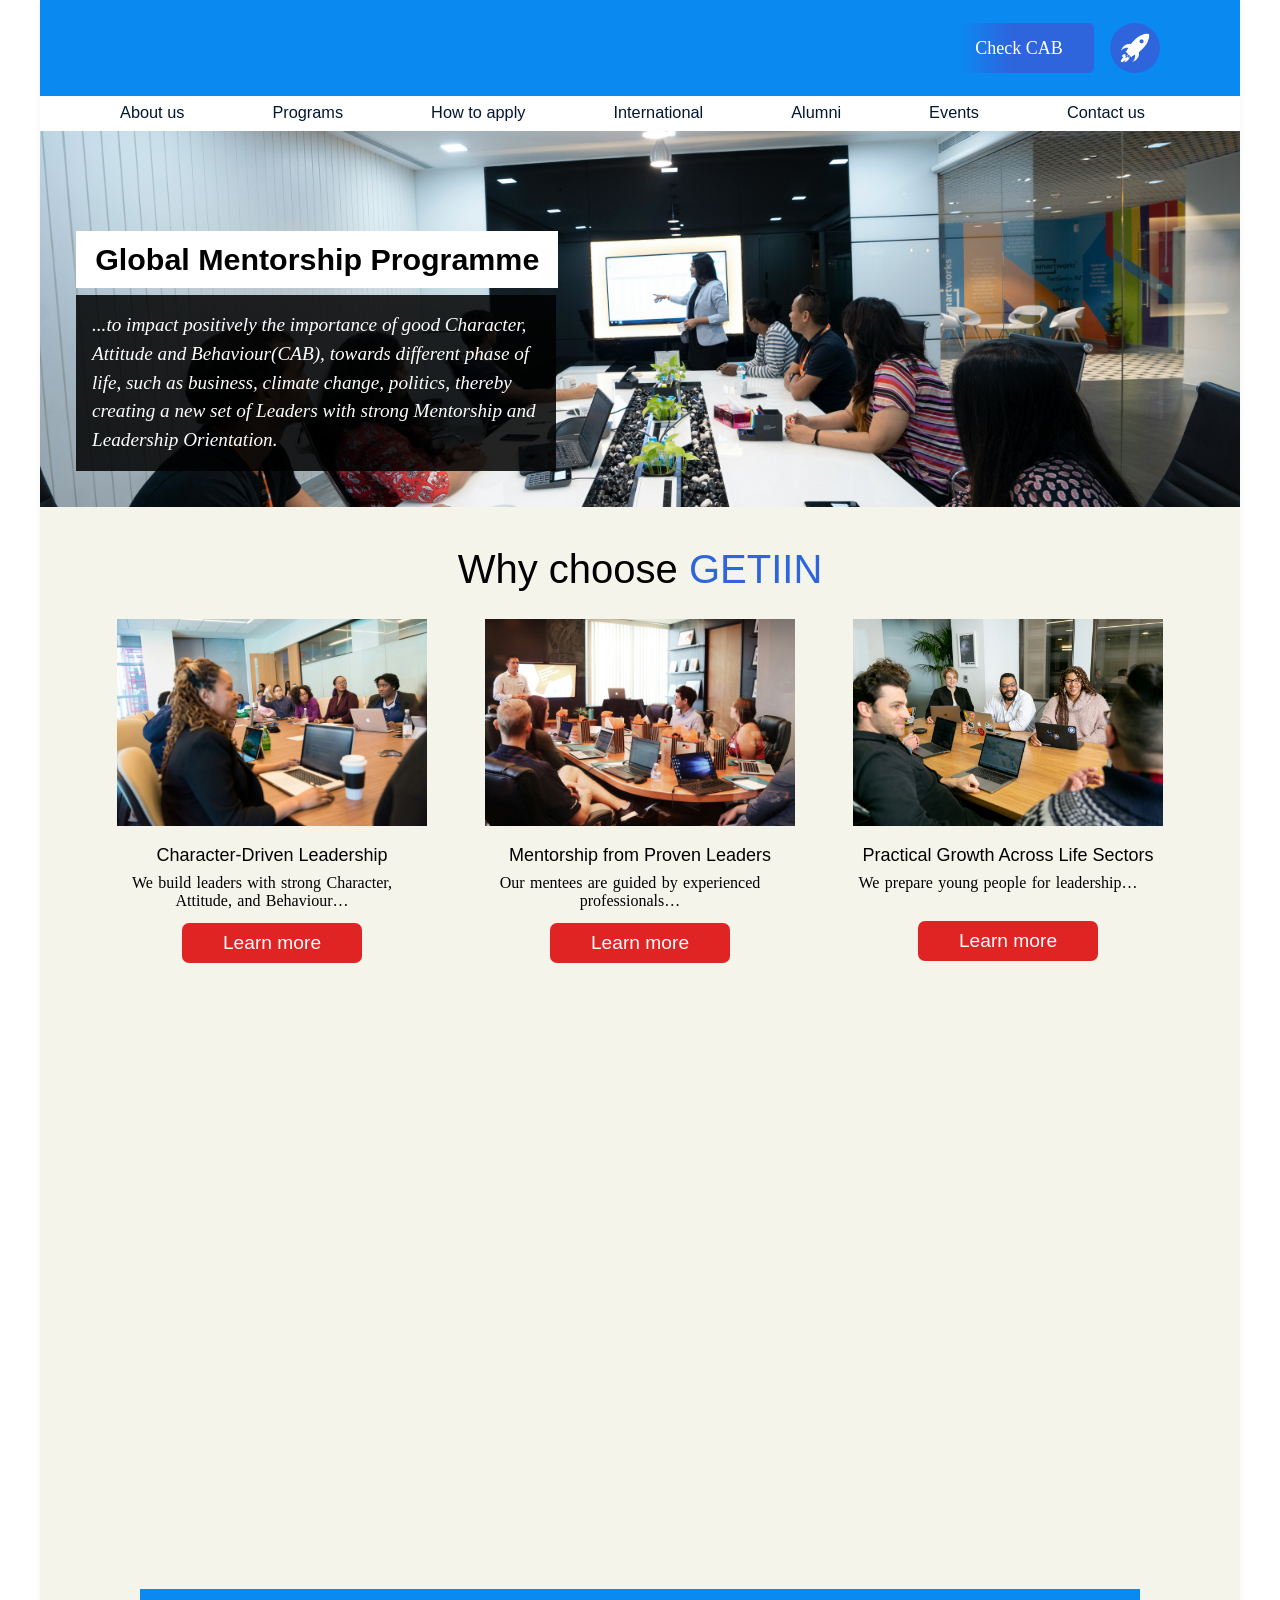
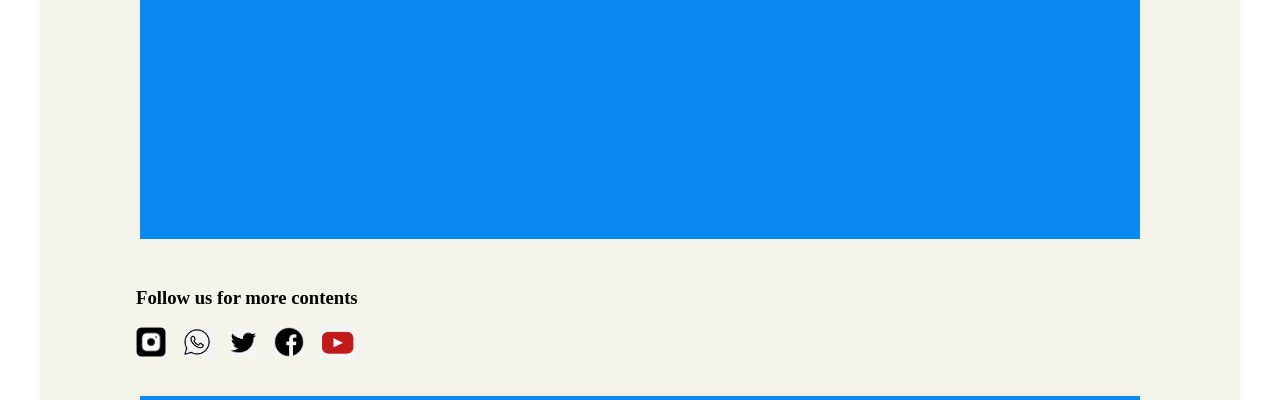
==== index.html @ eb594e33 "blablabla" ====
<!DOCTYPE html>
<html lang="en">
<head>
    <meta charset="UTF-8">
    <meta name="viewport" content="width=device-width, initial-scale=1.0">
    <title>Global Ethos International Institute</title>
    <link href="https://fonts.googleapis.com/css2?family=Montserrat:wght@400;600;700&display=swap" rel="stylesheet">
    <link rel="stylesheet" href="style.css">
</head>
<body>
    <header class="main-page">
        <div class="top-bar">
            <div class="logo">
                <!-- Logo here -->
            </div>
            <div class="topbar-right">

                <!-- Desktop and tablet actions-->
                <div class="desktop-actions">
                    <a href="#" id="CAB">Check CAB</a>
                    <button class="rocket-box"> 
                        <img id="rocket" src="images/rocket-transparent.png" style="width: 30px; height: 30px;" alt="rocket">
                    </button>
                </div>

                <!-- Hamburger (Mobile only) -->
                <button class="hamburger" id="hamburger">
                    ☰
                </button>
            </div>
            
          <!-- Mobile menu -->
<nav class="mobile-menu" id="MobileMenu">
    <button class="close-menu" id="closeMenu">✕</button>

    <a href="about.html">About us</a>
    <a href="program.html">Programs</a>
    <a href="#">How to apply</a>
    <a href="#">International</a>
    <a href="#">Alumni</a>
    <a href="event.html">Events</a>
    <a href="contactus.html">Contact us</a> 
</nav>
    
        </div>

        <div class="link-box">
            <nav class="main-nav">
                <ul class="link">
                     <a href="about.html">About us</a>
                      <a href="program.html">Programs</a>
                <a href="#">How to apply</a>
                <a href="#">International</a>
                <a href="#">Alumni</a>
                <a href="event.html">Events</a>
                <a href="contactus.html">Contact us</a>
                </ul>
            </nav>
        </div>
           
        <div class="image1-content fade-up">
              <div class="image1">
            <img src="images/smartworks-coworking-Uz8THWPXwhI-unsplash.jpg" id="img1" alt="smartworks"  >
        </div>
            <div class="Mentorship-programme">
                <h2 id="Mentorship">Global Mentorship Programme</h2>
            </div>
        <div class="paragraph-box fade-up">
            <p id="paragraph">
                <i>...to impact positively the importance of good Character, Attitude and Behaviour(CAB), towards different phase of life, such as business, climate change, politics, thereby creating a new set of Leaders with strong Mentorship and Leadership
                Orientation. </i>
            </p>
        </div>
        </div>

   <div class="WhyChooseUs-content fade-up">
    <h3 id="Why-choose-us" class="fade-up">Why choose <span id="getiin">GETIIN</span></h3>
    <div class="fig1-3">
        <div class="fig1-content fade-up">
            <figure class="fig1">
                <img src="images/christina-wocintechchat-com-0Nfqp0WiJqc-unsplash.jpg" alt="Character-driven" id="fig1-img1">
                <figcaption id="caption-1" class="figcaption">Character-Driven Leadership</figcaption>
                <p id="img-paragraph">We build leaders with strong Character, Attitude, and Behaviour…</p>
            </figure>
            <a href="#" class="learn-more">Learn more</a>
        </div>

        <div class="fig2-content fade-up">
            <figure class="fig2">
                <img src="images/campaign-creators-gMsnXqILjp4-unsplash.jpg" alt="Mentorship from Proven Leaders" id="fig2-img2">
                <figcaption id="caption-2" class="figcaption">Mentorship from Proven Leaders</figcaption>
                <p id="img-paragraph2">Our mentees are guided by experienced professionals…</p>
            </figure>
            <a href="#" class="learn-more">Learn more</a>
        </div>

        <div class="fig3-content fade-up">
            <figure class="fig3">
                <img src="images/mapbox-ZT5v0puBjZI-unsplash.jpg" alt="Practical Growth Across Life Sectors" id="fig3-img3">
                <figcaption id="caption-3" class="figcaption">Practical Growth Across Life Sectors</figcaption>
                <p id="img-paragraph3">We prepare young people for leadership…</p>
            </figure>
            <a href="#" class="learn-more">Learn more</a>
        </div>
    </div>
</div>


        <div class="events-content fade-up">
               <h3 id="events"  class="fade-up">Events</h3>
               <p id="events-paragraph">CAB conferences, mentorship sessions, mentor-mentee matching & guidance and more</p>
               <div class="event-imagecontent fade-up" >
                        <div class="event-1">
                     <figure>
                        <img src="images/stem-list-EVgsAbL51Rk-unsplash.jpg" id="CAB-conferences" alt="CAB conferences">
                        <figcaption id="conferences-caption">Quarterly CAB Conferences </figcaption>
                        <p id="event1-paragraph">Larger-scale events to track mentee achievements, provide deeper mentorship, and host guest speakers from politics, business, government, and sustainability sectors.</p>
                     </figure>
               </div>
               <div class="event-2 fade-up">
                   <figure>
                    <img src="images/pexels-nappy-935949.jpg" alt="Mentor-Mentee"  class="event-img" id="Mentor-image">
                    <figcaption id="Mentor-Mentee">Mentor - Mentee Matching & Guidance</figcaption>
                    <p id="event2-paragraph">Identifying young talents and pairing them with leaders whose mantras align with CAB, providing ongoing mentorship, follow-ups, and behavioral impact checks.</p>
                   </figure>
               </div>
               
               <div class="event-3 fade-up">
                    <figure>
                        <img src="images/pexels-george-milton-6954181.jpg" alt="Publicity & Media Engagement Event"  class="event-img" id="Publicity-image">
                        <figcaption id="Media-Engagement">Publicity & Media Engagement Event</figcaption>
                        <p id="event3-paragraph">Strategic sessions to promote CAB via social media, TV, radio, newsprint, and trade fairs, ensuring visibility and outreach to potential mentees, sponsors, and stakeholders.</p>
                    </figure>
               </div>
               </div>
             <div class="see-more-box">
            <a href="event.html" id="see-more">See more events &raquo;</a>
             </div>
        </div>
                 
       <div class="About-CAB" id="about-cab">
    <img src="images/christina-wocintechchat-com-eF7HN40WbAQ-unsplash.jpg" 
         id="AboutCAB-img" 
         alt="Coaching / Personal Development" 
         class="fade-up">

    
    <div class="fade-left">
       <h2 id="aboutCAB-header">About CAB </h2> 
       <p>
          CAB (Character, Attitude and Behaviour) is a flagship monthly mentorship program 
          of Global Ethos Iniative (GETIIN), focused on youth growth leadership development.
       </p>
       <a href="about.html" id="discover-cab">Discover more on GETIN</a>
    </div>
</div>


        <div class="socials-content">
            <h3 id="socials-header">Follow us for more contents</h3>
            <div class="socials">
                       <a href="https://www.instagram.com/" target="_blank" rel="noopener">
                    <img src="images/round-icons-RJme7JmTU4U-unsplash.jpg" alt="instagram" style="width: 30px; height: 30px;">
                </a>
                        <a href="https://wa.me/" target="_blank" rel="noopener">
                    <img src="images/whatsapp-black-logo-icon-transparent-png-701751695033911ohce7u0egy.png" alt="whatsApp" style="width: 30px; height: 30px;">
                </a>
                       <a href="https://twitter.com/" target="_blank" rel="noopener">
                    <img src="images/Twitter-new-logo-on-transparent-background-PNG-.png" alt="twitter" style="width: 30px; height: 30px;">
                </a>
                         <a href="https://www.facebook.com/" target="_blank" rel="noopener">
                    <img src="images/Facebook-icon-design-on-transparent-background-PNG.png" alt="facebook" style="width: 30px; height: 30px;">
                </a>
                       <a href="https://www.youtube.com/" target="_blank" rel="noopener">
                    <img src="images/youtube.png" alt="youtube" style="width: 35px; height: 35px;"> 
                </a>
            </div>
        </div> 

     <footer class="footer">
    <div class="footer-top">

        <!-- LEFT -->
        <div class="footer-left">
            <div class="logo-footer">
                <!-- Logo here -->
            </div>

            <p id="footer-paragraph">
                Global Ethos International Institute (GETIN) is a youth-focused NGO 
                in   Akure, Nigeria, dedicated to mentoring young people
                and promoting  strong Character,  Attitude, and Behavior 
                (CAB) in all areas of life.
            </p>

            <h2 id="Popular-links">Popular links</h2>

            <ul class="footer-links">
                <a href="#">Home</a>
                <a href="#">How to apply</a>
                <a href="#">Information</a>
                <a href="#">Register Now</a>
                <a href="#">Payment</a>
                <a href="#">Contact us</a>
            </ul>
        </div>

        <!-- RIGHT -->
        <div class="reach-out">
            <h2 id="Reach-Out">Reach Out To US</h2>

            <div class="mail">
                <img src="images/mail-16.png" alt="email" width="20">
                <span>benedict.agsarl@gmail.com</span>
            </div>

            <div id="telephone">
                <div class="phone-circle">
                    <img src="images/pngkey.com-cell-phone-icon-png-4491494.png" alt="phone" width="20">
                </div>
                <span>+234 708 507 8705</span>
            </div>
        </div>

    </div>

    <!-- BOTTOM -->
    <hr>
    <p id="copy">&copy; 2026. All Rights Reserved | Privacy Policy</p>

</footer>

    </header>


    <script src="script.js"></script>
</body> 
</html>
---- style.css ----
/* ================= RESET ================= */
* {
    padding: 0;
    margin: 0;
    box-sizing: border-box;
}

/* ================= LAYOUT ================= */
.main-page {
    width: 100%;
    max-width: 1200px;
    height: 2000px;
    margin: 0 auto;
    overflow: scroll;
    box-shadow: 0px 2px 8px rgba(0,0,0,0.05);
    background-color: #f5f4ea;
}

.top-bar {
    width: 100%;
    max-width: 1200px;
    background-color: #0a89f1;
    padding: 1.5rem 5rem 1.5rem 1rem;
    color: #fff;
    height: 6rem;
    display: flex;
    justify-content: space-between;
    align-items: center;
}

.topbar-right {
    display: flex;
    align-items: center;
}

/* ================= DESKTOP ACTIONS ================= */
.desktop-actions {
    display: flex;
    gap: 1rem;
    align-items: center;
}

/* ================= CAB BUTTON ================= */
#CAB {
    height: 50px;
    width: 150px;
    display: flex;
    justify-content: center;
    align-items: center;
    text-decoration: none;
    cursor: pointer;
    color: #fff;
    background: linear-gradient(
        90deg,
        #0a89f1 0%,
        #0a89f1 10%,
        #2e65dd 45%,
        #2e65dd 100%
    );
    border-radius: 5px;
    font-size: large;
    transition: all 0.3s ease;
}

#CAB:hover,
#CAB:focus {
    outline: 2px solid #ffd400;
}

/* ================= ROCKET BUTTON ================= */
.rocket-box {
    width: 50px;
    height: 50px;
    border-radius: 50%;
    background: #2e65dd;
    border: 2px solid transparent;
    display: flex;
    align-items: center;
    justify-content: center;
    cursor: pointer;
    transition: all 0.3s ease;
}

.rocket-box:hover {
    transform: scale(1.1);
}

/* white background when clicked */
.rocket-box.active-border {
    background-color: #ffffff;
}

/* rocket stays red when active */
.rocket-box.active-border img {
    filter: brightness(0) saturate(100%) invert(20%) sepia(90%) saturate(7000%) hue-rotate(0deg);
}

#rocket {
    width: 30px;
}

/* ================= HAMBURGER ================= */
.hamburger {
    display: none;
    font-size: 2rem;
    background: none;
    border: none;
    color: #fff;
    cursor: pointer;
}

/* ================= MOBILE SLIDE MENU ================= */
.mobile-menu {
    position: absolute;
    top: 0;
    right: 0;

    width: 30%;
    min-width: 260px;
    height: 100%;

    background-color: #2e65dd;
    padding: 2rem 1.5rem;

    display: none;
    flex-direction: column;
    gap: 1rem;

    transform: translateX(100%);
    transition: transform 0.35s ease-in-out;

    z-index: 1000;
}

/* slide in */
.mobile-menu.active {
    transform: translateX(0);
    display: flex;
}

/* menu links */
.mobile-menu a {
    color: #fff;
    text-decoration: none;
    font-size: 1.1rem;
}

.mobile-menu a:hover,
.mobile-menu a:focus {
    text-decoration: underline;
    text-decoration-color: #fff;
    text-underline-offset: 3.5px;
    color: #000;
}

/* close button */
.close-menu {
    align-self: flex-end;
    font-size: 1.8rem;
    background: none;
    border: none;
    color: #fff;
    cursor: pointer;
    margin-bottom: 1rem;
    padding-right: 5rem;
}

/* ================= LINK BAR ================= */
.link-box {
    background-color: #fff;
    width: 100%;
    height: 35px;
}

.link {
    display: flex;
    gap: 5.5rem;
    padding: 7px 5rem 0;
}

.link a {
    text-decoration: none;
    font-size: 1.02rem;
    color: rgb(2, 23, 48);
    transition: 0.3s ease;
    font-family: 'Gill Sans', 'Gill Sans MT', Calibri, 'Trebuchet MS', sans-serif;
}

.link a:hover,
.link a:focus {
    border: none;
    border-radius: 7px;
    background-color: #0a89f1;
    color: #fff;
    padding: 3.5px;
    font-size: 1.05rem;
} 

/* ================= company name ================= */
.Mentorship-programme {
    width: 420px;
    height: 50px;
    background-color: black;
    border: none;

}

#Mentorship {
    font-family: 'Nunito', sans-serif;
  font-weight: 700;
  color: white;
  padding-top: 0.7rem;
  text-align: center;
}

/* ================= paragraph ================= */
#paragraph {
    padding-top: 1rem;
    padding-left: 2rem;
}

 /* ================= image1 content  ================= */
.image1-content {
    position: relative;
}


/* ================= image 1 ================= */
.image1 {
         width: 100%;
    max-width: 1200px;
    height: 400px;
    overflow: hidden;
}

#img1 {
    width: 100%;
    height: 100%;
    object-fit: cover;
    display: block;
    padding-bottom: 1.5rem;
}
 
/* ================= GETIIN ================= */
#getiin {
      color: #2e65dd;
}

/* ================= fig1-3 ================= */
.fig1-3 {
    display: flex;
    flex-wrap: wrap;
    justify-content: center;
    gap: 3rem;
    margin-top: -1.2rem;
}

/* ================= Why-choose-us ================= */
#Why-choose-us {
    text-align: center;
    font-family: 'Gill Sans', 'Gill Sans MT', Calibri, 'Trebuchet MS', sans-serif;
    font-weight: normal;
    font-size: 1.5rem;
    padding-top: 1rem;   
}

/* ================= fig1 ================= */
#fig1-img1 {
    width: 310px;
    height: 300px;
    object-fit: contain;
}

/* ================= caption-1 ================= */
#caption-1 {
    text-align: center;
    font-weight: normal;
    font-size: large;
    font-family: 'Gill Sans', 'Gill Sans MT', Calibri, 'Trebuchet MS', sans-serif;
        margin-top: -2rem;  
    margin-bottom: 0;
}

#img-paragraph {
    padding-top: 0.5rem;
    word-spacing: 1.4px;
    width: 290px;
    text-align: center;
    padding-bottom: 0.8rem;
}

/* ================= fig2 ================= */
#fig2-img2 {
    width: 310px;
    height: 300px;
    object-fit: contain;
}

#caption-2 {
      text-align: center;
    font-weight: normal;
    font-size: large;
    font-family: 'Gill Sans', 'Gill Sans MT', Calibri, 'Trebuchet MS', sans-serif;
    margin-top: -2rem;
        margin-bottom: 0;  
}

#img-paragraph2 {
        padding-top: 0.5rem;
    word-spacing: 1.4px;
    width: 290px;
    text-align: center;
    padding-bottom: 0.8rem;
}

/* ================= fig3 ================= */
#fig3-img3 {
     width: 310px;
    height: 300px;
    object-fit: contain;
}

#caption-3 {
        text-align: center;
    font-weight: normal;
    font-size: large;
    font-family: 'Gill Sans', 'Gill Sans MT', Calibri, 'Trebuchet MS', sans-serif;
    margin-top: -2rem;
        margin-bottom: 0;
}

#img-paragraph3 {
    word-spacing: 1.4px;
    width: 290px;
    text-align: center;
     padding-top: 0.5rem;
     padding-bottom: 1.8rem;
}

/* ================= fig1,2,3-content ================= */
.fig1-content,
.fig2-content,
.fig3-content {
    display: flex;
    flex-direction: column;
    align-items: center;
    height: 100%;
    width: 320px;
}

/* ================= learn-more ================= */
.learn-more {
    margin-top: auto;
    height: 30px;
    width: 150px;
    display: flex;
    align-items: center;      
    justify-content: center; 
    color: #fff;
    background-color: rgb(224, 36, 36);
    border-radius: 7px;
    cursor: pointer;
    transition: all 0.5s ease;
    font-weight: normal;
    font-family: 'Segoe UI', Tahoma, Geneva, Verdana, sans-serif;
    text-decoration: none;
}

.learn-more:hover,
.learn-more:focus {
    color: #000;
    background-color: #0a89f1;
    transform: scale(1.1);
}

/* ================= event heading ================= */
#events {
    padding-top: 3.5rem;
    font-family: 'Gill Sans', 'Gill Sans MT', Calibri, 'Trebuchet MS', sans-serif;
    font-weight: normal;
    font-size: 1.5rem; 
}

/* ================= event imagecontent ================= */
.event-imagecontent {
    display: block;
    justify-content: center; 
    align-items: center;    
}

/* ================= events-paragraph ================= */
#events-paragraph {
     padding-top: 1rem;
     color: rgba(0, 0, 0, 0.7);
}

/* ================= event-1 ================= */
.event-1 {
    display: flex;
    justify-content: center;
}

.event-img {
    width: 300px;
    height: 300px;
    object-fit: contain; 
    display: block;
}

#CAB-conferences {
    width: 300px;
    height: 200px;
    object-fit: cover;
    display: block;
    margin-top: 3rem;
}

#conferences-caption {
      font-weight: normal;
    font-family: 'Gill Sans', 'Gill Sans MT', Calibri, 'Trebuchet MS', sans-serif;
    min-height: 3rem;    
    display: flex;
    align-items: center;
    justify-content: center;
    font-size: 1.1rem;
}

/* ================= event-2 ================= */
.event-2 {
    display: flex;
    justify-content: center;
}

/* ================= event-3 ================= */
.event-3 {
    display: flex;
    justify-content: center;
}

#Mentor-Mentee,
#Media-Engagement {
    font-weight: normal;
    font-family: 'Gill Sans', 'Gill Sans MT', Calibri, 'Trebuchet MS', sans-serif;
    min-height: 3rem;    
    display: flex;
    align-items: center;
    justify-content: center;
    font-size: 1.1rem;
    margin-top: -3rem;
}

#event1-paragraph,
#event2-paragraph,
#event3-paragraph {
    width: 300px;
    text-align: center;
    line-height: 1.4rem;
    font-size: 0.95rem;
    margin-top: 0.5rem;
    min-height: 6.5rem; 
}

/* ================= see-more ================= */
.see-more-box {
    display: flex;
    justify-content: flex-end; 
    padding-right: 8rem;   
    margin-top: 1.5rem;
    margin-bottom: 2rem;
}

#see-more {
    text-decoration: none;
    height: 30px;
    width: 150px;
    display: flex;
    justify-content: center;
    align-items: center;
     color: #fff;
    background-color:  rgb(224, 36, 36);
    cursor: pointer;
    transition: 0.5s ease;
    font-weight: normal;
    font-family: 'Segoe UI', Tahoma, Geneva, Verdana, sans-serif;
}

#see-more:hover,
#see-more:focus {
    color: #000;
    transform: scale(1.02);
}

 /* ================= About-CAB  ================= */
.About-CAB {
    display: flex;   
    justify-content: space-between;
    gap: 2rem;
    padding: 2rem 4rem;
    max-width: 1000px;
    background-color: #0a89f1;
    height: 250px;
      margin: 0 auto;
}

/* ================= AboutCAB-image ================= */
#AboutCAB-img {
    height: 100%;
    width: auto;
     max-height: 250px; 
    object-fit: contain;
     display: block;
}


/* ================= aboutCAB-header ================= */
#aboutCAB-header {
    color: aqua;
    font-size: 1.8rem;
    margin-bottom: 0.8rem;

}

/* ================= aboutCAB-paragraph ================= */
.About-CAB p {
    line-height: 1.6;
    max-width: 500px;
    margin-bottom: 1.5rem;
    color: #000;
}

#discover-cab {
    color: #000;
    background-color: aqua;
    height: 30px;
    width: 200px;
    display: flex;
    justify-content: center;
    align-items: center;
    cursor: pointer;
    transition: all 0.3s ease;
    font-weight: normal;
    font-family: 'Segoe UI', Tahoma, Geneva, Verdana, sans-serif;
    text-decoration: none;
}

#discover-cab:hover,
#discover-cab:focus {
 background-color: #fff;
}

/* ================= Socials ================= */
#socials-header {
      padding-top: 3rem; 
      padding-bottom: 1rem;
}

.socials {
    display: flex;
    gap: 1rem;
    padding-bottom: 2rem;
    align-items: center;
}

.socials a img{
    transition: transform 0.5s ease;
}

.socials a:hover img{
    transform: scale(1.3);
}


/* ================= footer ================= */
.footer {
    width: 100%;
    max-width: 1000px;
    margin-left: auto;
    margin-right: auto;
    overflow: hidden;
    box-shadow: 0px 2px 8px rgba(0,0,0,0.05);
    background-color: #0a89f1;
    color: #fff;

}

/* ================= footer paragraph ================= */
#footer-paragraph {
       font-weight: normal;
       font-family: 'Gill Sans', 'Gill Sans MT', Calibri, 'Trebuchet MS', sans-serif;
       padding-top: 9rem;
       padding-left: 1.5rem;
       padding-bottom: 2rem;
}

/* ================= popular links ================= */
#Popular-links {
        font-weight: normal;
       font-family: 'Gill Sans', 'Gill Sans MT', Calibri, 'Trebuchet MS', sans-serif;
       padding-left: 1.5rem;
       padding-bottom: 1.5rem;
}

/* ================= footer links ================= */
.footer-links a {
           text-decoration: none;
           display: block;
           color: #fff;
           margin-bottom: 0.6rem;
            font-family: 'Gill Sans', 'Gill Sans MT', Calibri, 'Trebuchet MS', sans-serif;
            padding-left: 1.5rem;
            transition: color 0.3s ease;
}

.footer-links a:hover  {
           color: #000;
}

/* ================= Reach Out header ================= */
#Reach-Out {
             font-weight: normal;
       font-family: 'Gill Sans', 'Gill Sans MT', Calibri, 'Trebuchet MS', sans-serif;
       padding: 1.5rem 1.5rem;
}

/* ================= Reach Out mail ================= */
.mail {
    display: flex;
    font-size: 1.05rem;
    align-items: center;
    gap: 0.5rem; 
    color: #fff;
    font-family: 'Gill Sans', 'Gill Sans MT', Calibri, 'Trebuchet MS', sans-serif;
    padding-left: 1.5rem;
    margin-top: 0.5rem; 
}

/* ================= Reach Out telephone ================= */
#telephone {
     display: flex;
    align-items: center;
    gap: 0.5rem; 
    color: #fff;
    font-family: 'Gill Sans', 'Gill Sans MT', Calibri, 'Trebuchet MS', sans-serif;
    padding-left: 1.2rem;
    margin-top: 1rem; 
}

/* ================= phone ================= */
.phone-circle {
             width: 40px;
    height: 40px;
    border-radius: 50%;
    background: #fff;
    border: none;
    display: flex;
    align-items: center;
    justify-content: center;
}

footer hr {
    border: none;           
    height: 1px;               
    background-color: rgba(255, 255, 255, 0.4);
}

/* ================= copy ================= */
#copy {
    padding-top: 2rem;
    text-align: center;
    font-family: 'Gill Sans', 'Gill Sans MT', Calibri, 'Trebuchet MS', sans-serif;
}

/* ================= RESPONSIVE RULES ================= */

/* Desktop & Tablet */
@media (min-width: 700px) {

    /* Mentorship title on image */
    .Mentorship-programme {
        position: absolute;
        top: 25%;
        left: 3%;
        background-color: #fff;
        padding: 0.7rem 1.2rem;
        width: auto;
        height: auto;
    }

    #Mentorship {
        padding: 0;
        font-size: 1.9rem;
        text-align: left;
        color: #000;
    }

    /* paragraph-box */
    .paragraph-box {
        position: absolute;
        top: 41%;
        left: 3%;
        max-width: 480px;
        width: 100%;
        background-color: rgba(0, 0, 0, 0.85);
    }

    /* Paragraph */
        #paragraph {
        color: #fff;
        padding: 1rem;
        font-size: 1.2rem;
        line-height: 1.5;
    }

    /* Why-choose-us */
    #Why-choose-us {
        font-size: 2.5rem;
    }

    /* learn-more */
    .learn-more {
        font-size: 1.2rem;
         height: 40px;
         width: 180px;
    }

      /* event header */
    #events {
    padding-left: 5.5rem;
    }

    /* event paragraph */
    #events-paragraph {
     padding-left: 5.5rem;
    }

    /* see-more */
    #see-more {
          font-size: 1.2rem;
         height: 40px;
         width: 180px;
    }

  /* socials-content */
    .socials-content {
    padding-left: 6rem;
}
}


/* Tablet & Mobile */
@media (max-width: 1024px) {

    /* hide desktop-actions */
    .desktop-actions {
        display: none;
    }

    /* show hamburger */
    .hamburger {
        display: block;
    }

    /* hide link bar */
    .link-box {
        display: none;
    }

    /* why choose us */
    #Why-choose-us {
        padding-top: 1rem;
    }

    /* fig1-3 */
    .fig1-3 {
        margin-top: -1.5rem;
        gap: 1rem;
    }

     /* About-CAB */ 
    .About-CAB {
        flex-direction: column;      
        height: auto;                 
        padding: 1.4rem 1.4rem;
        justify-content: center;
        align-items: center;
    }

    /* AboutCAB-img */ 
    #AboutCAB-img {
        width: 100%;
        max-width: 420px;
        height: auto;
      display: block;
    }

     /* aboutCAB-header */     
    #aboutCAB-header {
        font-size: 2rem;
        margin-bottom: 1rem;
        text-align: center;
    }

    /* About-CAB p */  
    .About-CAB p {
        margin-bottom: 1.5rem;
        line-height: 1.6;
        padding-left: 1.3rem;
    }

    /* discover-cab */  
    #discover-cab {
        margin-left: 1.4rem;
        width: 90%;       
        height: 45px;   
        font-size: 1.2rem;  
        font-weight: normal;
        font-family: 'Lucida Sans', 'Lucida Sans Regular', 'Lucida Grande', 'Lucida Sans Unicode', Geneva, Verdana, sans-serif;
    }

     /* social content */
    .socials-content {
        padding-left: 2rem;
    }

     /* footer */
    .footer {
           height: 760px;
    }

     /* hr */
     hr {
        display: none;
    }

         /* footer paragraph */
     #footer-paragraph {
        margin-right: 1rem;
        line-height: 1.5rem;
        word-spacing: 0.1rem;
     }
}
    

/* ================= (MOBILE ONLY) ================= */
@media (max-width: 767px) {

     /* events & events-paragraph */
    #events,
    #events-paragraph {
        padding-left: 3rem;
    }
}

/* ================= (DESKTOP ONLY) ================= */
@media (min-width: 768px) {

    /* footer */
    .footer {
     height: 620px;
    }
 
    /* footer top */
    .footer-top {
        display: flex;
        justify-content: space-between;
        align-items: flex-start;
        padding: 8.5rem 3rem 2rem;
        gap: 4rem;
    }

    /* footer left */
    .footer-left {
        max-width: 55%;
    }

    /* reach out */
    .reach-out {
        max-width: 40%;
    }

    /* footer paragraph */
    #footer-paragraph {
        padding-top: 1rem;
        width: 500px;
        line-height: 1.5rem;
        word-spacing: 0.1rem;
    }
}

/* ================= events-content FOR DESKTOP/TABLET ================= */
@media (min-width: 700px) {

    /* event-imagecontent */
       .event-imagecontent {
        display: flex;
        flex-wrap: wrap;
        gap: 3rem;
        align-items: center;
       }

      
}

/* ================= FADE-UP ANIMATION ================= */
.fade-up {
    opacity: 0;             
    transform: translateY(50px); 
    transition: all 0.8s ease-out; 
}

.fade-up.show {
    opacity: 1;               
    transform: translateY(0); 
}

/* ================= FADE-LEFT ANIMATION ================= */
.fade-left {
    opacity: 0;              
    transform: translateX(-50px); 
    transition: all 0.8s ease-out; 
}

.fade-left.show {
    opacity: 1;            
    transform: translateX(0); 
}
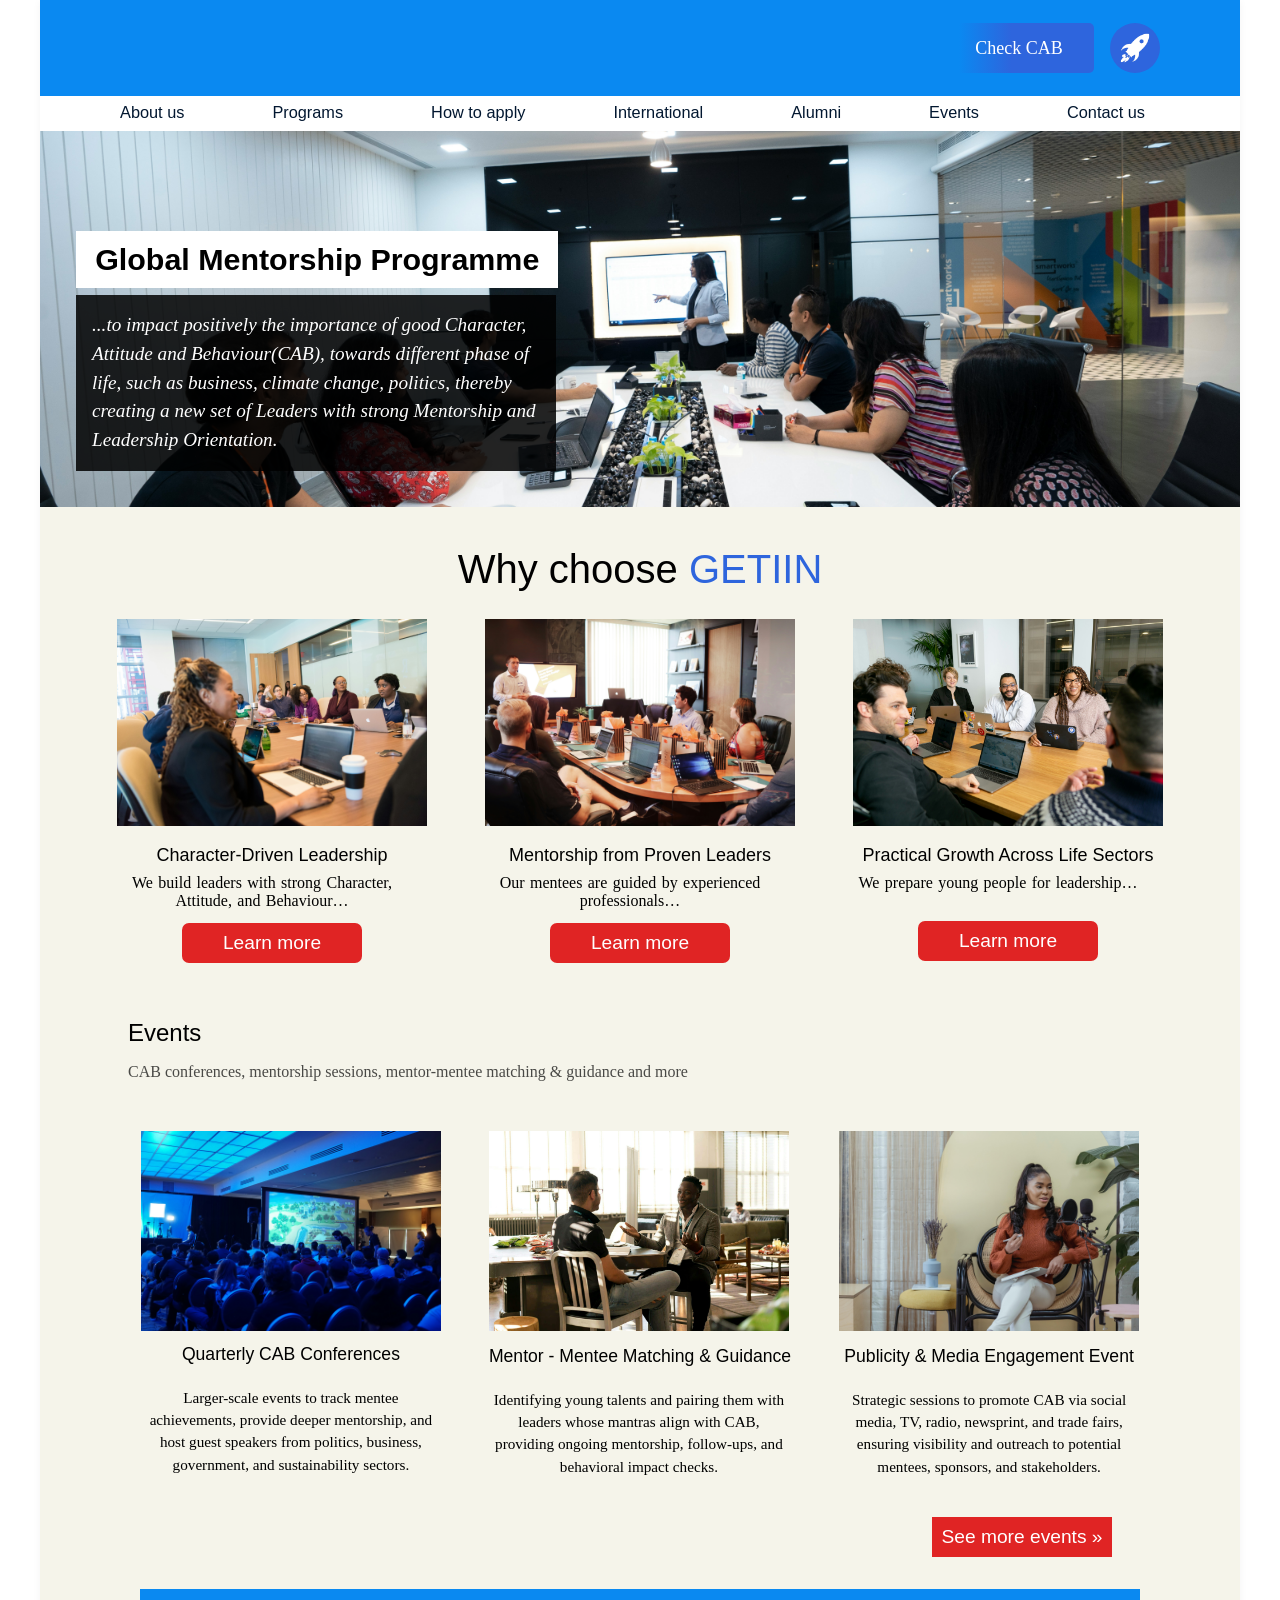
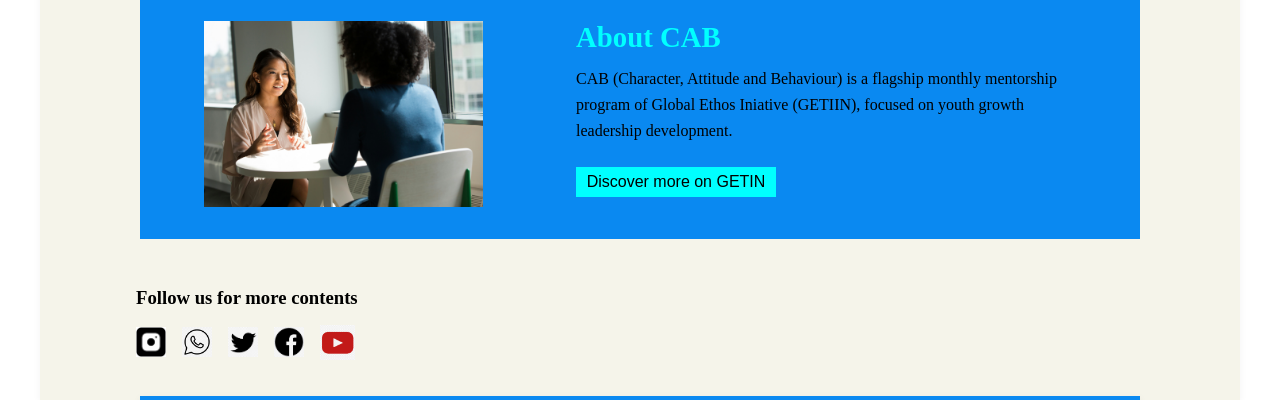
==== commit 3c034e74: "bla" ====
--- a/index.html
+++ b/index.html
@@ -7,6 +7,7 @@
     <link href="https://fonts.googleapis.com/css2?family=Montserrat:wght@400;600;700&display=swap" rel="stylesheet">
     <link rel="stylesheet" href="style.css">
 </head>
+<!-- dcld.  -->
 <body>
     <header class="main-page">
         <div class="top-bar">
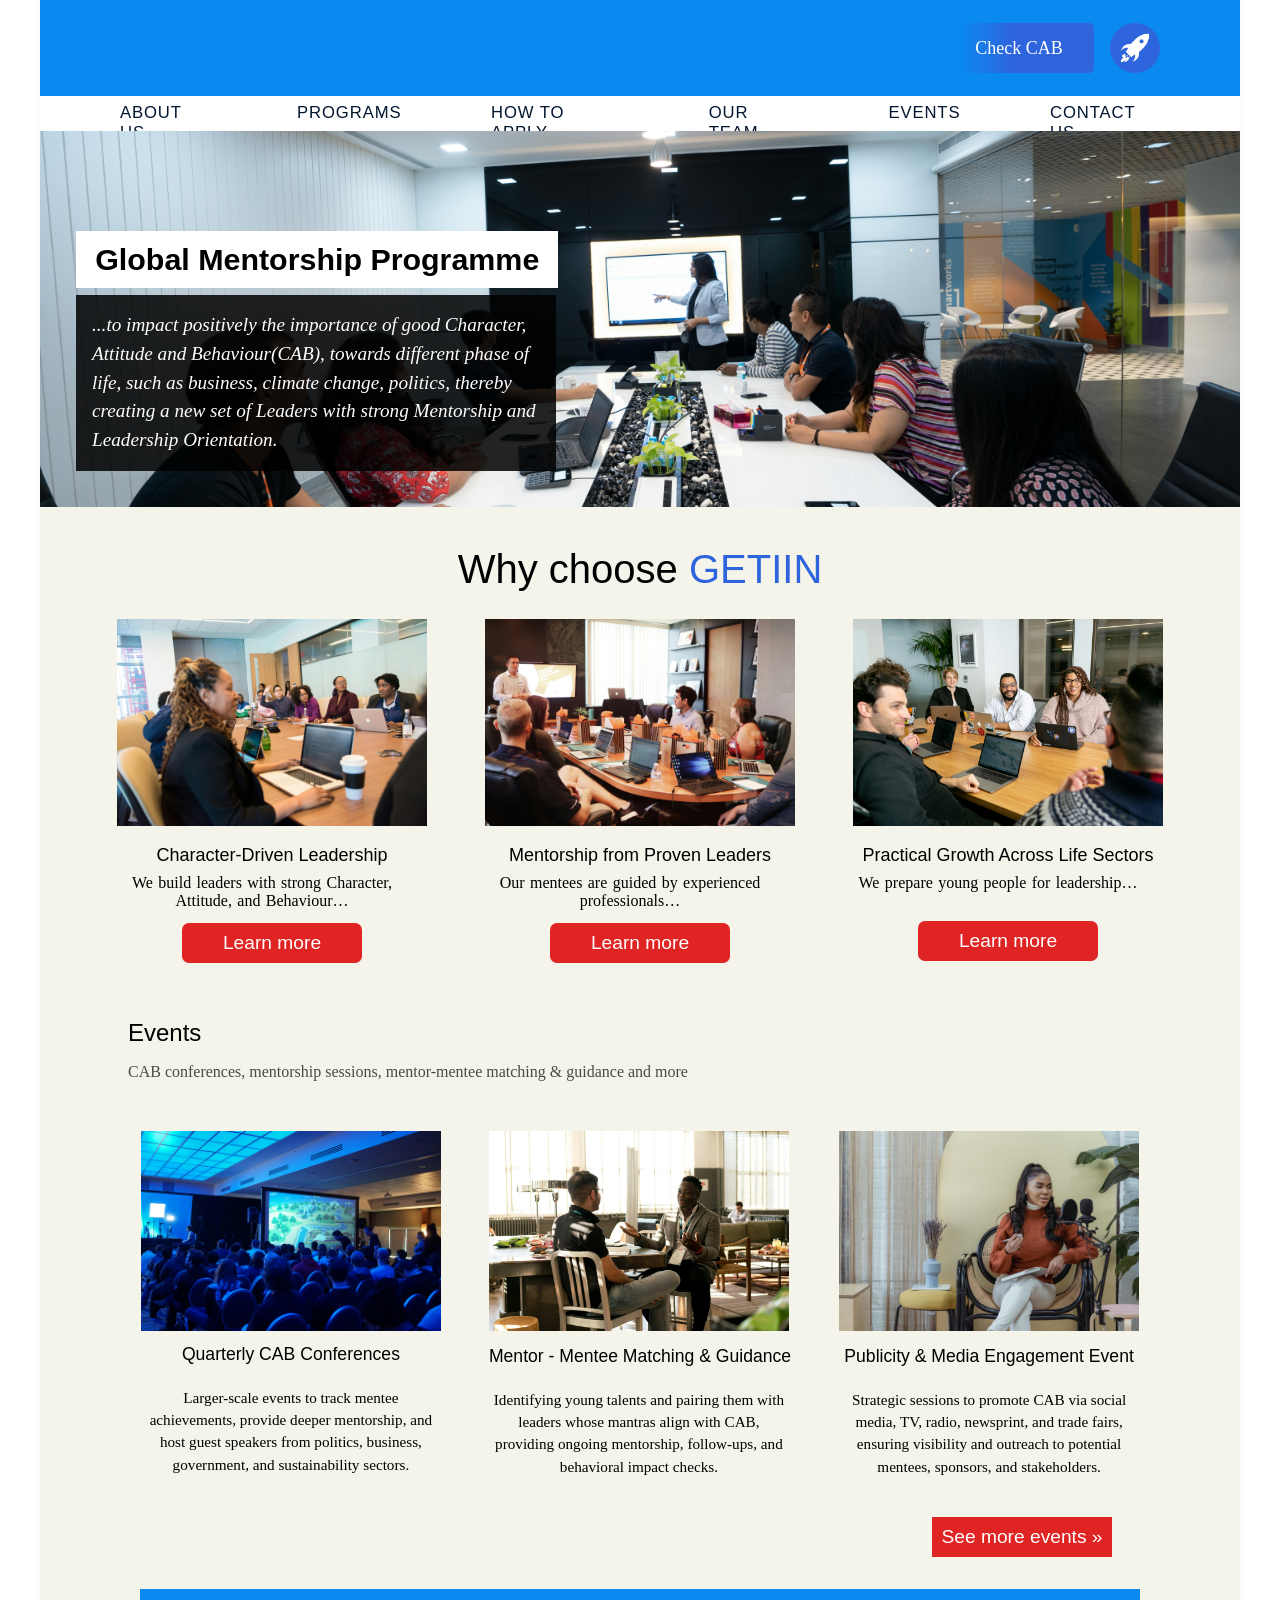
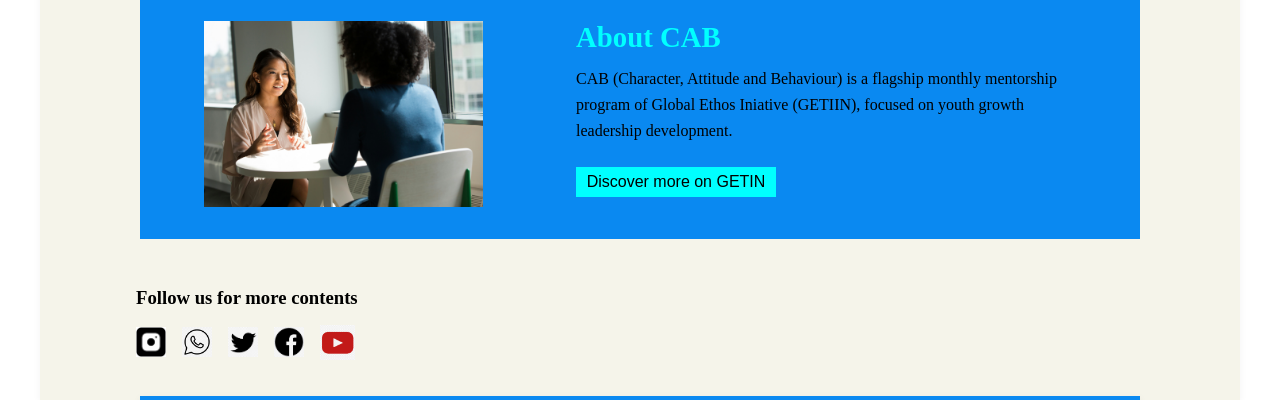
==== commit c42dc5ea: "bla" ====
--- a/index.html
+++ b/index.html
@@ -7,7 +7,6 @@
     <link href="https://fonts.googleapis.com/css2?family=Montserrat:wght@400;600;700&display=swap" rel="stylesheet">
     <link rel="stylesheet" href="style.css">
 </head>
-<!-- dcld.  -->
 <body>
     <header class="main-page">
         <div class="top-bar">
@@ -37,8 +36,7 @@
     <a href="about.html">About us</a>
     <a href="program.html">Programs</a>
     <a href="#">How to apply</a>
-    <a href="#">International</a>
-    <a href="#">Alumni</a>
+    <a href="team.html">Our Team</a>
     <a href="event.html">Events</a>
     <a href="contactus.html">Contact us</a> 
 </nav>
@@ -51,8 +49,7 @@
                      <a href="about.html">About us</a>
                       <a href="program.html">Programs</a>
                 <a href="#">How to apply</a>
-                <a href="#">International</a>
-                <a href="#">Alumni</a>
+                <a href="team.html">Our Team</a>
                 <a href="event.html">Events</a>
                 <a href="contactus.html">Contact us</a>
                 </ul>
--- a/style.css
+++ b/style.css
@@ -174,16 +174,18 @@
 
 .link {
     display: flex;
-    gap: 5.5rem;
+    gap: 5.6rem;
     padding: 7px 5rem 0;
 }
 
 .link a {
     text-decoration: none;
-    font-size: 1.02rem;
+    font-size: 1.042rem;
     color: rgb(2, 23, 48);
     transition: 0.3s ease;
     font-family: 'Gill Sans', 'Gill Sans MT', Calibri, 'Trebuchet MS', sans-serif;
+    text-transform: uppercase;
+    letter-spacing: 0.9px;
 }
 
 .link a:hover,
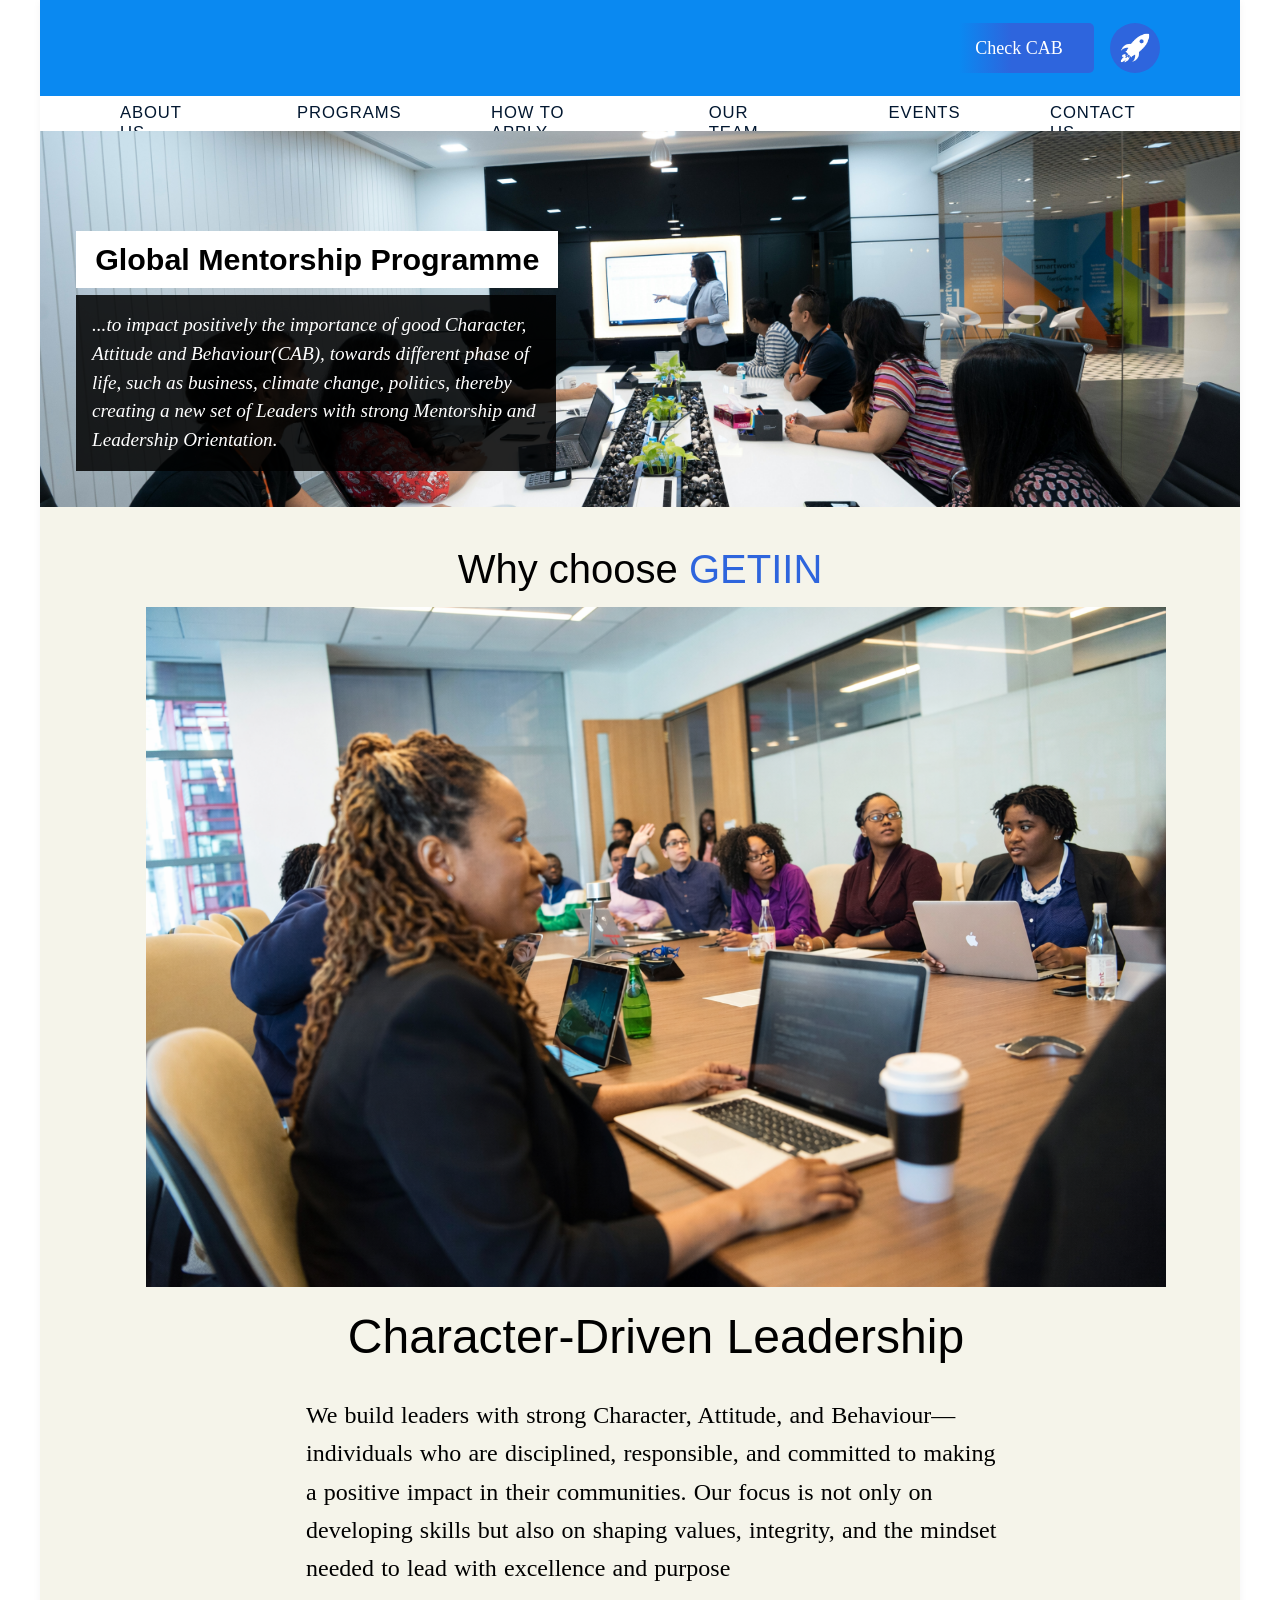
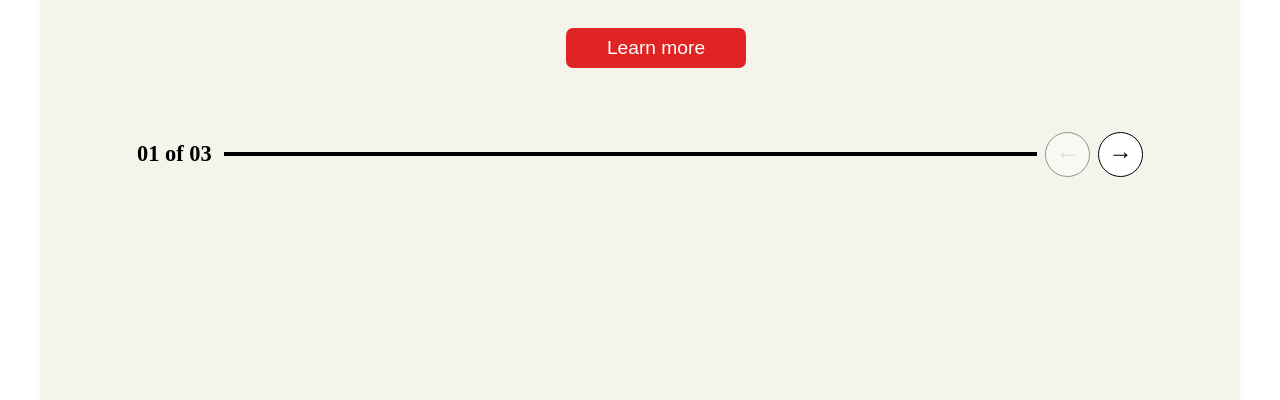
==== commit d39cef1d: "bla" ====
--- a/index.html
+++ b/index.html
@@ -76,9 +76,9 @@
     <div class="fig1-3">
         <div class="fig1-content fade-up">
             <figure class="fig1">
-                <img src="images/christina-wocintechchat-com-0Nfqp0WiJqc-unsplash.jpg" alt="Character-driven" id="fig1-img1">
+                <img src="images/ChatGPT Image Mar 10, 2026, 07_23_42 AM.png" alt="Character-driven" id="fig1-img1">
                 <figcaption id="caption-1" class="figcaption">Character-Driven Leadership</figcaption>
-                <p id="img-paragraph">We build leaders with strong Character, Attitude, and Behaviour…</p>
+                <p id="img-paragraph">We build leaders with strong Character, Attitude, and Behaviour—individuals who are disciplined, responsible, and committed to making a positive impact in their communities. Our focus is not only on developing skills but also on shaping values, integrity, and the mindset needed to lead with excellence and purpose</p>
             </figure>
             <a href="#" class="learn-more">Learn more</a>
         </div>
@@ -87,7 +87,7 @@
             <figure class="fig2">
                 <img src="images/campaign-creators-gMsnXqILjp4-unsplash.jpg" alt="Mentorship from Proven Leaders" id="fig2-img2">
                 <figcaption id="caption-2" class="figcaption">Mentorship from Proven Leaders</figcaption>
-                <p id="img-paragraph2">Our mentees are guided by experienced professionals…</p>
+                <p id="img-paragraph2">Our mentees are guided by experienced professionals who have proven track records in leadership, business, governance, education, and social impact. These mentors do more than share advice—they provide real-life insights, practical guidance, and personal support that help young people navigate challenges and make better life decisions.</p>
             </figure>
             <a href="#" class="learn-more">Learn more</a>
         </div>
@@ -96,10 +96,19 @@
             <figure class="fig3">
                 <img src="images/mapbox-ZT5v0puBjZI-unsplash.jpg" alt="Practical Growth Across Life Sectors" id="fig3-img3">
                 <figcaption id="caption-3" class="figcaption">Practical Growth Across Life Sectors</figcaption>
-                <p id="img-paragraph3">We prepare young people for leadership…</p>
+                <p id="img-paragraph3">We prepare young people for leadership by equipping them with practical knowledge, real-world perspectives, and the character needed to succeed in different areas of life. Our program goes beyond theory by exposing mentees to experiences and discussions that address real challenges faced in today’s society</p>
             </figure>
             <a href="#" class="learn-more">Learn more</a>
         </div>
+    </div>
+</div>
+
+    <div class="slide-indicator">
+    <span class="slide-count">01 of 03</span>
+
+    <div class="arrows">
+        <button class="arrow back" id="arrowBack">&larr;</button>
+        <button class="arrow next" id="arrowNext">&rarr;</button>
     </div>
 </div>
 
@@ -118,7 +127,7 @@
                <div class="event-2 fade-up">
                    <figure>
                     <img src="images/pexels-nappy-935949.jpg" alt="Mentor-Mentee"  class="event-img" id="Mentor-image">
-                    <figcaption id="Mentor-Mentee">Mentor - Mentee Matching & Guidance</figcaption>
+                    <figcaption id="Mentor-Mentee">Mentor - Mentee Matching</figcaption>
                     <p id="event2-paragraph">Identifying young talents and pairing them with leaders whose mantras align with CAB, providing ongoing mentorship, follow-ups, and behavioral impact checks.</p>
                    </figure>
                </div>
@@ -126,7 +135,7 @@
                <div class="event-3 fade-up">
                     <figure>
                         <img src="images/pexels-george-milton-6954181.jpg" alt="Publicity & Media Engagement Event"  class="event-img" id="Publicity-image">
-                        <figcaption id="Media-Engagement">Publicity & Media Engagement Event</figcaption>
+                        <figcaption id="Media-Engagement">Publicity & Media Event</figcaption>
                         <p id="event3-paragraph">Strategic sessions to promote CAB via social media, TV, radio, newsprint, and trade fairs, ensuring visibility and outreach to potential mentees, sponsors, and stakeholders.</p>
                     </figure>
                </div>
@@ -137,15 +146,16 @@
         </div>
                  
        <div class="About-CAB" id="about-cab">
-    <img src="images/christina-wocintechchat-com-eF7HN40WbAQ-unsplash.jpg" 
+        <div class="aboutCab-image">
+             <img src="images/christina-wocintechchat-com-eF7HN40WbAQ-unsplash.jpg" 
          id="AboutCAB-img" 
          alt="Coaching / Personal Development" 
          class="fade-up">
-
     
+        </div>
     <div class="fade-left">
        <h2 id="aboutCAB-header">About CAB </h2> 
-       <p>
+       <p id="discovercab-p">
           CAB (Character, Attitude and Behaviour) is a flagship monthly mentorship program 
           of Global Ethos Iniative (GETIIN), focused on youth growth leadership development.
        </p>
--- a/style.css
+++ b/style.css
@@ -327,15 +327,15 @@
     font-weight: normal;
     font-size: large;
     font-family: 'Gill Sans', 'Gill Sans MT', Calibri, 'Trebuchet MS', sans-serif;
-    margin-top: -2rem;
+    margin-top: -2.1rem;
         margin-bottom: 0;
+        padding-bottom: 0.6rem;
 }
 
 #img-paragraph3 {
     word-spacing: 1.4px;
     width: 290px;
     text-align: center;
-     padding-top: 0.5rem;
      padding-bottom: 1.8rem;
 }
 
@@ -366,13 +366,12 @@
     font-weight: normal;
     font-family: 'Segoe UI', Tahoma, Geneva, Verdana, sans-serif;
     text-decoration: none;
-}
-
-.learn-more:hover,
-.learn-more:focus {
+    transition: all 0.3s ease;
+}
+
+.learn-more:hover {
     color: #000;
     background-color: #0a89f1;
-    transform: scale(1.1);
 }
 
 /* ================= event heading ================= */
@@ -456,10 +455,12 @@
 #event3-paragraph {
     width: 300px;
     text-align: center;
-    line-height: 1.4rem;
-    font-size: 0.95rem;
+    line-height: 1.2rem;
+    font-size: 1.5rem;
     margin-top: 0.5rem;
     min-height: 6.5rem; 
+    word-spacing: 0.05em;
+    line-height: 1.5;
 }
 
 /* ================= see-more ================= */
@@ -467,8 +468,9 @@
     display: flex;
     justify-content: flex-end; 
     padding-right: 8rem;   
-    margin-top: 1.5rem;
-    margin-bottom: 2rem;
+    margin-top: 3.5rem;
+    margin-bottom: 3.5rem;
+
 }
 
 #see-more {
@@ -484,6 +486,7 @@
     transition: 0.5s ease;
     font-weight: normal;
     font-family: 'Segoe UI', Tahoma, Geneva, Verdana, sans-serif;
+      border-radius: 7px;
 }
 
 #see-more:hover,
@@ -527,7 +530,7 @@
     line-height: 1.6;
     max-width: 500px;
     margin-bottom: 1.5rem;
-    color: #000;
+    color: #fff;
 }
 
 #discover-cab {
@@ -543,6 +546,7 @@
     font-weight: normal;
     font-family: 'Segoe UI', Tahoma, Geneva, Verdana, sans-serif;
     text-decoration: none;
+      border-radius: 7px;
 }
 
 #discover-cab:hover,
@@ -727,12 +731,12 @@
 
       /* event header */
     #events {
-    padding-left: 5.5rem;
+    padding-left: 3rem;
     }
 
     /* event paragraph */
     #events-paragraph {
-     padding-left: 5.5rem;
+     padding-left: 3rem;
     }
 
     /* see-more */
@@ -748,7 +752,6 @@
 }
 }
 
-
 /* Tablet & Mobile */
 @media (max-width: 1024px) {
 
@@ -776,37 +779,6 @@
     .fig1-3 {
         margin-top: -1.5rem;
         gap: 1rem;
-    }
-
-     /* About-CAB */ 
-    .About-CAB {
-        flex-direction: column;      
-        height: auto;                 
-        padding: 1.4rem 1.4rem;
-        justify-content: center;
-        align-items: center;
-    }
-
-    /* AboutCAB-img */ 
-    #AboutCAB-img {
-        width: 100%;
-        max-width: 420px;
-        height: auto;
-      display: block;
-    }
-
-     /* aboutCAB-header */     
-    #aboutCAB-header {
-        font-size: 2rem;
-        margin-bottom: 1rem;
-        text-align: center;
-    }
-
-    /* About-CAB p */  
-    .About-CAB p {
-        margin-bottom: 1.5rem;
-        line-height: 1.6;
-        padding-left: 1.3rem;
     }
 
     /* discover-cab */  
@@ -842,6 +814,63 @@
      }
 }
     
+/* ================= (TABLET ONLY) ================= */
+@media (max-width: 1024px) {
+    /* About-CAB */
+    .About-CAB {
+        display: flex;
+        flex-direction: row;
+        justify-content: space-between;
+        align-items: center;
+        padding: 1rem 0 1rem;
+        padding-right: 0.55rem;
+    }
+
+     /* aboutCab-image */
+      .aboutCab-image{
+       flex:1;
+      }
+
+      /* fade-left */
+      .fade-left{
+       flex:1;
+      }
+
+}
+
+/* ================= (MOBILE ONLY) ================= */
+@media (max-width: 800px) {
+          /* About-CAB */ 
+    .About-CAB {
+        flex-direction: column;      
+        height: auto;                 
+        padding: 1.4rem 1.4rem;
+        justify-content: center;
+        align-items: center;
+    }
+
+    /* AboutCAB-img */ 
+    #AboutCAB-img {
+        width: 100%;
+        max-width: 420px;
+        height: auto;
+      display: block;
+    }
+
+     /* aboutCAB-header */     
+    #aboutCAB-header {
+        font-size: 2rem;
+        margin-bottom: 1rem;
+        text-align: center;
+    }
+
+    /* About-CAB p */  
+    .About-CAB p {
+        margin-bottom: 1.5rem;
+        line-height: 1.6;
+        padding-left: 1.3rem;
+    }
+}
 
 /* ================= (MOBILE ONLY) ================= */
 @media (max-width: 767px) {
@@ -849,12 +878,47 @@
      /* events & events-paragraph */
     #events,
     #events-paragraph {
-        padding-left: 3rem;
+        padding-left: 1rem;
     }
 }
 
 /* ================= (DESKTOP ONLY) ================= */
 @media (min-width: 768px) {
+    /* figcaption */
+    #caption-1,
+    #caption-2,
+    #caption-3 {
+      font-size: 2rem;
+      padding-top: 1rem;
+      font-family: 'Franklin Gothic Medium', 'Arial Narrow', Arial, sans-serif;
+      font-weight: normal;
+    }
+
+    /* events */
+    #events {
+        font-size: 2rem;
+      font-family: 'Times New Roman', Times, serif;
+    }
+
+    /* events-paragraph */
+    #events-paragraph {
+        font-family: Cambria, Cochin, Georgia, Times, 'Times New Roman', serif;
+        font-weight: normal;
+         font-size: 1.4rem;
+    }
+
+    /* events-caption */    
+    #conferences-caption,
+    #Mentor-Mentee,
+    #Media-Engagement {
+      font-size: 1.36rem;
+      font-family: 'Franklin Gothic Medium', 'Arial Narrow', Arial, sans-serif;
+      font-weight: normal;
+    }
+    
+    #discovercab-p {
+        font-family: Verdana, Geneva, Tahoma, sans-serif;
+    }
 
     /* footer */
     .footer {
@@ -895,12 +959,233 @@
     /* event-imagecontent */
        .event-imagecontent {
         display: flex;
-        flex-wrap: wrap;
-        gap: 3rem;
+        overflow-x: auto;
+        gap: 5rem;
+        justify-content: flex-start;
+       }
+
+       /* event-1 */
+       .event-1 {
+        padding-left: 2rem;
+       }
+}
+
+/* ================= TABLET & MOBILE ================= */
+@media (min-width: 656px) {
+     /* fig1-3 */
+    .fig1-3 {
+        display: flex;
+        flex-direction: row;
+        overflow-x: auto;
+        gap: 5rem;
+        flex-wrap: nowrap;
+        justify-content: flex-start;
+    }
+
+    /* fig1-content */
+    .fig1-content {
+        padding-left: 2rem;
+    }
+}
+
+/* ================= TABLET & DESKTOP ================= */
+@media (min-width: 780px) {
+    /* WhyChooseUs-content */
+      .WhyChooseUs-content {
+        margin-bottom: 4rem;
+      }
+
+      .fig1-3 {
+        display: flex;
+        justify-content: center;
         align-items: center;
-       }
-
-      
+        overflow-x: hidden;
+      }
+    
+    /* fig-img */
+    #fig1-img1,
+    #fig2-img2,
+    #fig3-img3 {
+        width: 1020px;
+        height: 700px;
+        margin-top: 1.5rem;
+    }
+
+    /* caption */
+    #caption-1,
+    #caption-2,
+    #caption-3 {
+        font-size: 3rem;
+        padding-top: 2.5rem;
+    }
+
+    /* img-paragraph */
+    #img-paragraph,
+    #img-paragraph2,
+    #img-paragraph3 {
+        width: 900px;
+        text-align: left;
+        font-size: 1.5rem;
+        word-spacing: 0.05em;
+        line-height: 1.6;
+        margin: 0 auto;
+        max-width: 700px;
+        padding-bottom: 2.5rem;
+        padding-top: 2rem;
+    }
+}
+
+/* ================= TABLET ONLY ================= */
+@media (min-width: 780px) and (max-width: 1024px) {
+     /* slide-indicator */
+     .slide-indicator {
+        display: flex;
+        align-items: center;
+        margin-top: 1rem;
+        gap: 8px;
+        justify-content: center;
+    }
+
+     /* slide-count */
+      .slide-count {
+       position: relative;
+       font-size: 1.4rem;
+       font-weight: 800;
+       display: flex;   
+       align-items: center;
+       width: 100%;
+       max-width: 650px;
+    }
+
+    /* slide-count */
+      .slide-count::after {
+        content: "";
+        display: inline-block;       
+        height: 4px;          
+        background-color: black;
+        margin-left: 12px;     
+        vertical-align: middle;
+         flex: 1;
+     }
+
+     /* arrows container */
+     .arrows{
+     display:flex;
+     gap: 8px;
+    }
+
+    /* arrows container */
+    .arrow:disabled {
+    opacity: 0.4;
+    cursor: not-allowed;
+    transform: none;
+}
+
+       /* arrow circles */
+      .arrow{
+        width:45px;
+        height:45px;
+        border-radius:50%;
+        border:1px solid #000;
+        background:white;
+        font-size:1.5rem;
+        cursor:pointer;
+        display:flex;
+        align-items:center;
+        justify-content:center;
+        transition:all 0.3s ease;
+      }
+
+     /* hover effect */
+     .arrow:hover{
+      background:#000;
+      transform:scale(1.1);
+      color: #fff;
+    }
+
+}
+
+/* ================= DESKTOP ONLY ================= */
+@media (min-width: 1025px){
+     /* slide-indicator */
+     .slide-indicator {
+        display: flex;
+        align-items: center;
+        margin-top: 1rem;
+        gap: 8px;
+        justify-content: center;
+    }
+
+     /* slide-count */
+      .slide-count {
+       position: relative;
+       font-size: 1.4rem;
+       font-weight: 800;
+       display: flex;   
+       align-items: center;
+       width: 900px;
+    }
+
+    /* slide-count */
+      .slide-count::after {
+        content: "";
+        display: inline-block;       
+        height: 4px;          
+        background-color: black;
+        margin-left: 12px;     
+        vertical-align: middle;
+         flex: 1;
+     }
+
+     /* arrows container */
+     .arrows{
+     display:flex;
+     gap: 8px;
+    }
+
+    /* arrows container */
+    .arrow:disabled {
+    opacity: 0.4;
+    cursor: not-allowed;
+    transform: none;
+}
+
+       /* arrow circles */
+      .arrow{
+        width:45px;
+        height:45px;
+        border-radius:50%;
+        border:1px solid #000;
+        background:white;
+        font-size:1.5rem;
+        cursor:pointer;
+        display:flex;
+        align-items:center;
+        justify-content:center;
+        transition:all 0.3s ease;
+      }
+
+     /* hover effect */
+     .arrow:hover{
+      background:#000;
+      transform:scale(1.1);
+      color: #fff;
+    }
+}
+
+/* ================= TABLET & MOBILE ================= */
+@media (max-width: 779px) {
+      /* fig-content */
+    .fig1-content,
+    .fig2-content,
+    .fig3-content {
+        display: flex !important;
+    }
+
+    /* hover effect */
+.slide-indicator {
+    display: none;
+}
 }
 
 /* ================= FADE-UP ANIMATION ================= */
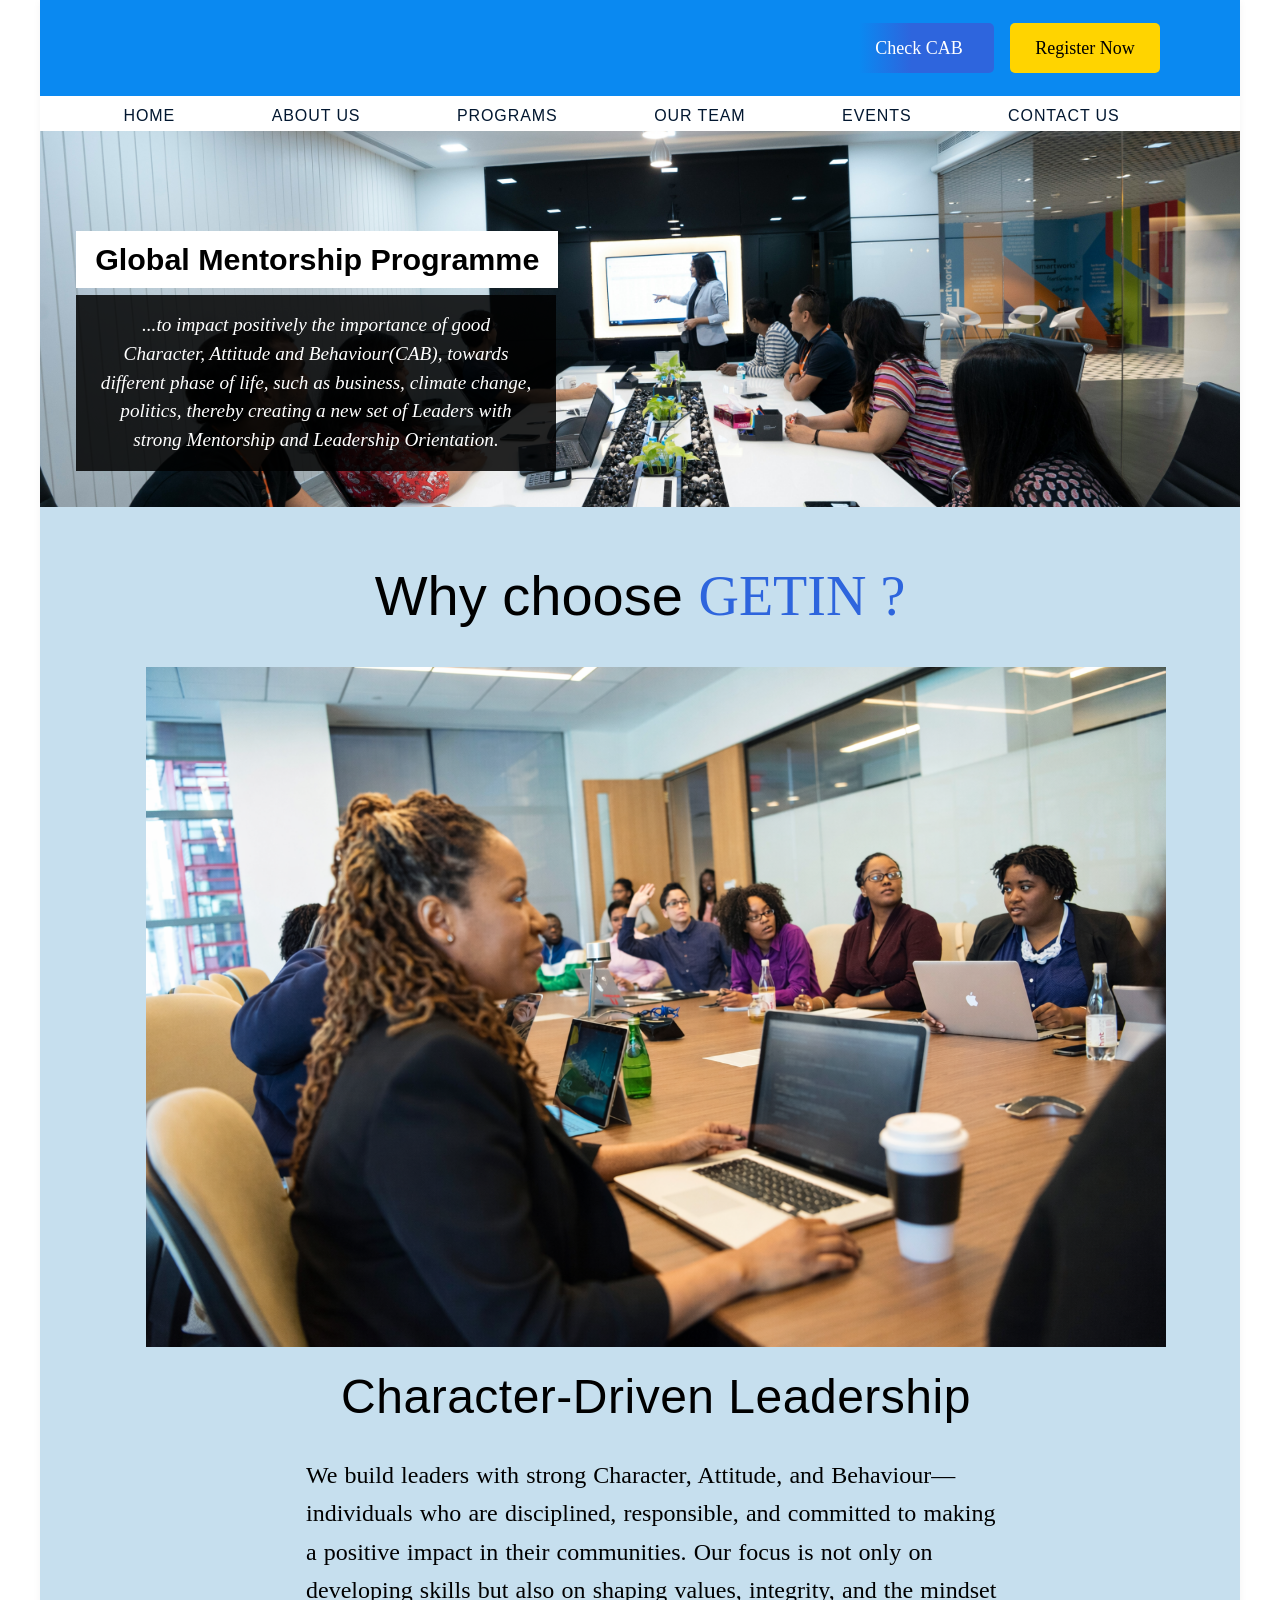
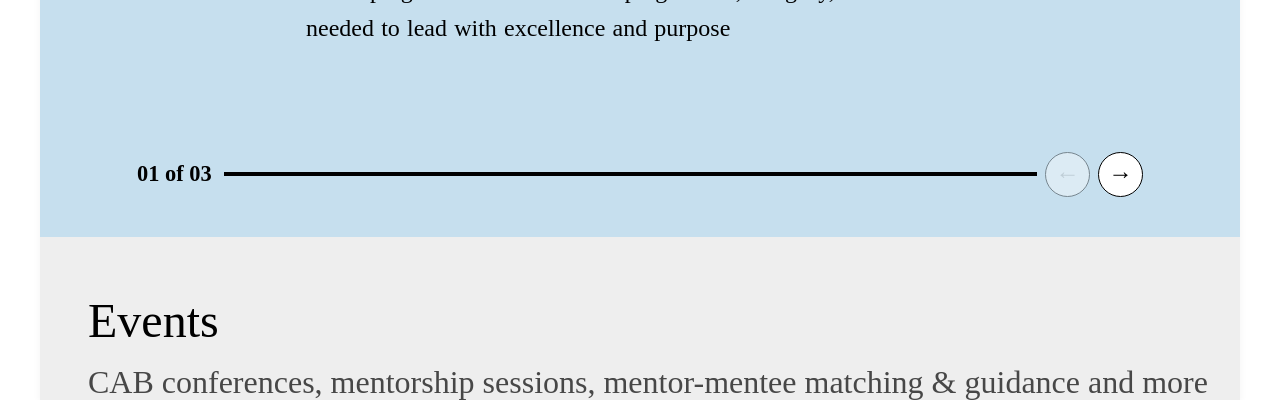
==== commit 8a7cac03: "bla" ====
--- a/index.html
+++ b/index.html
@@ -17,10 +17,8 @@
 
                 <!-- Desktop and tablet actions-->
                 <div class="desktop-actions">
-                    <a href="#" id="CAB">Check CAB</a>
-                    <button class="rocket-box"> 
-                        <img id="rocket" src="images/rocket-transparent.png" style="width: 30px; height: 30px;" alt="rocket">
-                    </button>
+                    <a href="event.html" id="CAB">Check CAB</a>
+                        <a href="#" id="register">Register Now</a>
                 </div>
 
                 <!-- Hamburger (Mobile only) -->
@@ -46,9 +44,9 @@
         <div class="link-box">
             <nav class="main-nav">
                 <ul class="link">
+                    <a href="index.html">Home</a>
                      <a href="about.html">About us</a>
                       <a href="program.html">Programs</a>
-                <a href="#">How to apply</a>
                 <a href="team.html">Our Team</a>
                 <a href="event.html">Events</a>
                 <a href="contactus.html">Contact us</a>
@@ -72,33 +70,30 @@
         </div>
 
    <div class="WhyChooseUs-content fade-up">
-    <h3 id="Why-choose-us" class="fade-up">Why choose <span id="getiin">GETIIN</span></h3>
+    <h3 id="Why-choose-us" class="fade-up">Why choose <span id="getiin">GETIN ?</span></h3>
     <div class="fig1-3">
         <div class="fig1-content fade-up">
             <figure class="fig1">
                 <img src="images/ChatGPT Image Mar 10, 2026, 07_23_42 AM.png" alt="Character-driven" id="fig1-img1">
-                <figcaption id="caption-1" class="figcaption">Character-Driven Leadership</figcaption>
+                <h1 id="caption-1" class="figcaption">Character-Driven Leadership</h1>
                 <p id="img-paragraph">We build leaders with strong Character, Attitude, and Behaviour—individuals who are disciplined, responsible, and committed to making a positive impact in their communities. Our focus is not only on developing skills but also on shaping values, integrity, and the mindset needed to lead with excellence and purpose</p>
             </figure>
-            <a href="#" class="learn-more">Learn more</a>
         </div>
 
         <div class="fig2-content fade-up">
             <figure class="fig2">
                 <img src="images/campaign-creators-gMsnXqILjp4-unsplash.jpg" alt="Mentorship from Proven Leaders" id="fig2-img2">
-                <figcaption id="caption-2" class="figcaption">Mentorship from Proven Leaders</figcaption>
+                <h1 id="caption-2" class="figcaption">Mentorship from Proven Leaders</h1>
                 <p id="img-paragraph2">Our mentees are guided by experienced professionals who have proven track records in leadership, business, governance, education, and social impact. These mentors do more than share advice—they provide real-life insights, practical guidance, and personal support that help young people navigate challenges and make better life decisions.</p>
             </figure>
-            <a href="#" class="learn-more">Learn more</a>
         </div>
 
         <div class="fig3-content fade-up">
             <figure class="fig3">
                 <img src="images/mapbox-ZT5v0puBjZI-unsplash.jpg" alt="Practical Growth Across Life Sectors" id="fig3-img3">
-                <figcaption id="caption-3" class="figcaption">Practical Growth Across Life Sectors</figcaption>
+                <h1 id="caption-3" class="figcaption">Practical Growth Across Life Sectors</h1>
                 <p id="img-paragraph3">We prepare young people for leadership by equipping them with practical knowledge, real-world perspectives, and the character needed to succeed in different areas of life. Our program goes beyond theory by exposing mentees to experiences and discussions that address real challenges faced in today’s society</p>
             </figure>
-            <a href="#" class="learn-more">Learn more</a>
         </div>
     </div>
 </div>
@@ -114,8 +109,10 @@
 
 
         <div class="events-content fade-up">
-               <h3 id="events"  class="fade-up">Events</h3>
+            <div class="events-space">
+               <h1 id="events"  class="fade-up">Events</h1>
                <p id="events-paragraph">CAB conferences, mentorship sessions, mentor-mentee matching & guidance and more</p>
+               </div>
                <div class="event-imagecontent fade-up" >
                         <div class="event-1">
                      <figure>
@@ -168,53 +165,35 @@
             <h3 id="socials-header">Follow us for more contents</h3>
             <div class="socials">
                        <a href="https://www.instagram.com/" target="_blank" rel="noopener">
-                    <img src="images/round-icons-RJme7JmTU4U-unsplash.jpg" alt="instagram" style="width: 30px; height: 30px;">
-                </a>
-                        <a href="https://wa.me/" target="_blank" rel="noopener">
-                    <img src="images/whatsapp-black-logo-icon-transparent-png-701751695033911ohce7u0egy.png" alt="whatsApp" style="width: 30px; height: 30px;">
+                    <img src="images/ei_1780334293364-removebg-preview.png" alt="instagram" style="width: 30px; height: 30px;">
                 </a>
                        <a href="https://twitter.com/" target="_blank" rel="noopener">
-                    <img src="images/Twitter-new-logo-on-transparent-background-PNG-.png" alt="twitter" style="width: 30px; height: 30px;">
+                    <img src="images/ei_1780334188803-removebg-preview (1).png" alt="twitter" style="width: 30px; height: 30px;"> </a>
+                       <a href="https://www.youtube.com/" target="_blank" rel="noopener">
+                    <img src="images/ei_1780333945567-removebg-preview.png" alt="youtube" style="width: 35px; height: 35px;"> 
                 </a>
-                         <a href="https://www.facebook.com/" target="_blank" rel="noopener">
-                    <img src="images/Facebook-icon-design-on-transparent-background-PNG.png" alt="facebook" style="width: 30px; height: 30px;">
-                </a>
-                       <a href="https://www.youtube.com/" target="_blank" rel="noopener">
-                    <img src="images/youtube.png" alt="youtube" style="width: 35px; height: 35px;"> 
-                </a>
             </div>
         </div> 
-
-     <footer class="footer">
+       <footer class="footer">
     <div class="footer-top">
 
-        <!-- LEFT -->
-        <div class="footer-left">
+        <!-- Logo row -->
             <div class="logo-footer">
                 <!-- Logo here -->
             </div>
 
-            <p id="footer-paragraph">
+            <!-- second-row -->
+            <div class="second-row">
+                <div class="left-side">
+                      <p id="footer-paragraph">
                 Global Ethos International Institute (GETIN) is a youth-focused NGO 
                 in   Akure, Nigeria, dedicated to mentoring young people
                 and promoting  strong Character,  Attitude, and Behavior 
                 (CAB) in all areas of life.
             </p>
-
-            <h2 id="Popular-links">Popular links</h2>
-
-            <ul class="footer-links">
-                <a href="#">Home</a>
-                <a href="#">How to apply</a>
-                <a href="#">Information</a>
-                <a href="#">Register Now</a>
-                <a href="#">Payment</a>
-                <a href="#">Contact us</a>
-            </ul>
-        </div>
-
-        <!-- RIGHT -->
-        <div class="reach-out">
+                </div>
+        
+        <div class="right-side">
             <h2 id="Reach-Out">Reach Out To US</h2>
 
             <div class="mail">
@@ -229,6 +208,19 @@
                 <span>+234 708 507 8705</span>
             </div>
         </div>
+        </div>
+
+        <!-- Popular links -->
+        <h2 id="Popular-links">Popular links</h2>
+
+              <ul class="footer-links">
+                <li><a href="index.html">HOME</a></li>
+               <li><a href="about.html">ABOUT US</a></li> 
+               <li><a href="#">PROGRAMS</a></li> 
+                <li><a href="team.html">OUR TEAM</a></li>
+                <li><a href="event.html">EVENTS</a></li>
+                <li><a href="contactus.html">CONTACT US</a></li>
+            </ul>
 
     </div>
 
--- a/style.css
+++ b/style.css
@@ -13,7 +13,7 @@
     margin: 0 auto;
     overflow: scroll;
     box-shadow: 0px 2px 8px rgba(0,0,0,0.05);
-    background-color: #f5f4ea;
+    background-color: #c6dfee;
 }
 
 .top-bar {
@@ -67,36 +67,32 @@
     outline: 2px solid #ffd400;
 }
 
-/* ================= ROCKET BUTTON ================= */
-.rocket-box {
-    width: 50px;
+/* ================= register ================= */
+#register {
     height: 50px;
-    border-radius: 50%;
-    background: #2e65dd;
-    border: 2px solid transparent;
-    display: flex;
-    align-items: center;
+    width: 150px;
+    display: flex;
     justify-content: center;
+    align-items: center;
+    text-decoration: none;
     cursor: pointer;
+    color:  #000;
+    background: #ffd400;
+    border-radius: 5px;
+    font-size: large;
     transition: all 0.3s ease;
 }
 
-.rocket-box:hover {
-    transform: scale(1.1);
-}
-
-/* white background when clicked */
-.rocket-box.active-border {
-    background-color: #ffffff;
-}
-
-/* rocket stays red when active */
-.rocket-box.active-border img {
-    filter: brightness(0) saturate(100%) invert(20%) sepia(90%) saturate(7000%) hue-rotate(0deg);
-}
-
-#rocket {
-    width: 30px;
+#register:hover {
+    color: #000;
+    background-color: #fff;
+}
+
+#register:focus {
+     color: #000;
+    background-color: #fff;
+    outline: 2px solid #ffd400;
+    outline-offset: 3px;
 }
 
 /* ================= HAMBURGER ================= */
@@ -180,30 +176,32 @@
 
 .link a {
     text-decoration: none;
-    font-size: 1.042rem;
     color: rgb(2, 23, 48);
     transition: 0.3s ease;
-    font-family: 'Gill Sans', 'Gill Sans MT', Calibri, 'Trebuchet MS', sans-serif;
+    font-family: Arial, sans-serif;
     text-transform: uppercase;
     letter-spacing: 0.9px;
+    padding: 3.5px;
+    border: none;
+    border-radius: 7px;
+     transition: all 0.3s ease;
 }
 
 .link a:hover,
 .link a:focus {
-    border: none;
-    border-radius: 7px;
     background-color: #0a89f1;
     color: #fff;
-    padding: 3.5px;
-    font-size: 1.05rem;
+    transform: scale(1.1);
 } 
 
 /* ================= company name ================= */
 .Mentorship-programme {
-    width: 420px;
+    width: 100%;
+    max-width: 780px;
     height: 50px;
     background-color: black;
     border: none;
+    margin-bottom: 1.5rem;
 
 }
 
@@ -217,8 +215,9 @@
 
 /* ================= paragraph ================= */
 #paragraph {
-    padding-top: 1rem;
-    padding-left: 2rem;
+    text-align: center;
+    line-height: 1.6;
+    margin: 0 0.5rem;
 }
 
  /* ================= image1 content  ================= */
@@ -246,6 +245,7 @@
 /* ================= GETIIN ================= */
 #getiin {
       color: #2e65dd;
+      font-family: Georgia, 'Times New Roman', Times, serif;
 }
 
 /* ================= fig1-3 ================= */
@@ -260,10 +260,9 @@
 /* ================= Why-choose-us ================= */
 #Why-choose-us {
     text-align: center;
-    font-family: 'Gill Sans', 'Gill Sans MT', Calibri, 'Trebuchet MS', sans-serif;
+    font-family: Arial, sans-serif;
     font-weight: normal;
-    font-size: 1.5rem;
-    padding-top: 1rem;   
+    padding-top: 1rem;  
 }
 
 /* ================= fig1 ================= */
@@ -278,17 +277,21 @@
     text-align: center;
     font-weight: normal;
     font-size: large;
-    font-family: 'Gill Sans', 'Gill Sans MT', Calibri, 'Trebuchet MS', sans-serif;
+    font-family: Georgia, 'Times New Roman', Times, serif;
         margin-top: -2rem;  
     margin-bottom: 0;
+    font-size: 1.7rem;
+     letter-spacing: 0.5px;
 }
 
 #img-paragraph {
-    padding-top: 0.5rem;
+    padding-top: 1.5rem;
     word-spacing: 1.4px;
     width: 290px;
     text-align: center;
-    padding-bottom: 0.8rem;
+    padding-bottom: 1.5rem;
+    line-height: 1.6;
+    font-size: 1.55rem;
 }
 
 /* ================= fig2 ================= */
@@ -302,17 +305,21 @@
       text-align: center;
     font-weight: normal;
     font-size: large;
-    font-family: 'Gill Sans', 'Gill Sans MT', Calibri, 'Trebuchet MS', sans-serif;
+    font-family: Georgia, 'Times New Roman', Times, serif;
     margin-top: -2rem;
         margin-bottom: 0;  
+        font-size: 1.7rem;
+         letter-spacing: 0.5px;
 }
 
 #img-paragraph2 {
-        padding-top: 0.5rem;
+        padding-top: 1.5rem;
     word-spacing: 1.4px;
     width: 290px;
     text-align: center;
-    padding-bottom: 0.8rem;
+    padding-bottom: 1.5rem;
+    line-height: 1.6;
+    font-size: 1.55rem;
 }
 
 /* ================= fig3 ================= */
@@ -326,17 +333,21 @@
         text-align: center;
     font-weight: normal;
     font-size: large;
-    font-family: 'Gill Sans', 'Gill Sans MT', Calibri, 'Trebuchet MS', sans-serif;
+    font-family: Georgia, 'Times New Roman', Times, serif;
     margin-top: -2.1rem;
         margin-bottom: 0;
-        padding-bottom: 0.6rem;
+        font-size: 1.7rem;
+        letter-spacing: 0.5px;
 }
 
 #img-paragraph3 {
+     padding-top: 1.5rem;
     word-spacing: 1.4px;
     width: 290px;
     text-align: center;
-     padding-bottom: 1.8rem;
+     padding-bottom: 1.5rem;
+     line-height: 1.6;
+     font-size: 1.55rem;
 }
 
 /* ================= fig1,2,3-content ================= */
@@ -350,28 +361,8 @@
     width: 320px;
 }
 
-/* ================= learn-more ================= */
-.learn-more {
-    margin-top: auto;
-    height: 30px;
-    width: 150px;
-    display: flex;
-    align-items: center;      
-    justify-content: center; 
-    color: #fff;
-    background-color: rgb(224, 36, 36);
-    border-radius: 7px;
-    cursor: pointer;
-    transition: all 0.5s ease;
-    font-weight: normal;
-    font-family: 'Segoe UI', Tahoma, Geneva, Verdana, sans-serif;
-    text-decoration: none;
-    transition: all 0.3s ease;
-}
-
-.learn-more:hover {
-    color: #000;
-    background-color: #0a89f1;
+.events-space{
+    background-color: #eee;
 }
 
 /* ================= event heading ================= */
@@ -379,7 +370,7 @@
     padding-top: 3.5rem;
     font-family: 'Gill Sans', 'Gill Sans MT', Calibri, 'Trebuchet MS', sans-serif;
     font-weight: normal;
-    font-size: 1.5rem; 
+    font-size: 2rem; 
 }
 
 /* ================= event imagecontent ================= */
@@ -393,6 +384,7 @@
 #events-paragraph {
      padding-top: 1rem;
      color: rgba(0, 0, 0, 0.7);
+     font-size: 1.5rem;
 }
 
 /* ================= event-1 ================= */
@@ -418,12 +410,13 @@
 
 #conferences-caption {
       font-weight: normal;
-    font-family: 'Gill Sans', 'Gill Sans MT', Calibri, 'Trebuchet MS', sans-serif;
+     font-family: Georgia, 'Times New Roman', Times, serif;
     min-height: 3rem;    
     display: flex;
     align-items: center;
     justify-content: center;
-    font-size: 1.1rem;
+    font-size: 1.7rem;
+    letter-spacing: 0.5px;
 }
 
 /* ================= event-2 ================= */
@@ -441,12 +434,12 @@
 #Mentor-Mentee,
 #Media-Engagement {
     font-weight: normal;
-    font-family: 'Gill Sans', 'Gill Sans MT', Calibri, 'Trebuchet MS', sans-serif;
+    font-family: Georgia, 'Times New Roman', Times, serif;
     min-height: 3rem;    
     display: flex;
     align-items: center;
     justify-content: center;
-    font-size: 1.1rem;
+   font-size: 1.7rem;
     margin-top: -3rem;
 }
 
@@ -475,8 +468,8 @@
 
 #see-more {
     text-decoration: none;
-    height: 30px;
-    width: 150px;
+    height: 60px;
+    width: 200px;
     display: flex;
     justify-content: center;
     align-items: center;
@@ -485,7 +478,8 @@
     cursor: pointer;
     transition: 0.5s ease;
     font-weight: normal;
-    font-family: 'Segoe UI', Tahoma, Geneva, Verdana, sans-serif;
+    font-family: Arial, sans-serif;
+    font-size: 1.3rem;
       border-radius: 7px;
 }
 
@@ -511,7 +505,7 @@
 #AboutCAB-img {
     height: 100%;
     width: auto;
-     max-height: 250px; 
+     max-height: 400px; 
     object-fit: contain;
      display: block;
 }
@@ -522,7 +516,7 @@
     color: aqua;
     font-size: 1.8rem;
     margin-bottom: 0.8rem;
-
+    text-transform: uppercase; 
 }
 
 /* ================= aboutCAB-paragraph ================= */
@@ -558,6 +552,9 @@
 #socials-header {
       padding-top: 3rem; 
       padding-bottom: 1rem;
+      text-transform: uppercase;
+      font-family: Arial, sans-serif;
+      letter-spacing: 0.5px;
 }
 
 .socials {
@@ -573,48 +570,6 @@
 
 .socials a:hover img{
     transform: scale(1.3);
-}
-
-
-/* ================= footer ================= */
-.footer {
-    width: 100%;
-    max-width: 1000px;
-    margin-left: auto;
-    margin-right: auto;
-    overflow: hidden;
-    box-shadow: 0px 2px 8px rgba(0,0,0,0.05);
-    background-color: #0a89f1;
-    color: #fff;
-
-}
-
-/* ================= footer paragraph ================= */
-#footer-paragraph {
-       font-weight: normal;
-       font-family: 'Gill Sans', 'Gill Sans MT', Calibri, 'Trebuchet MS', sans-serif;
-       padding-top: 9rem;
-       padding-left: 1.5rem;
-       padding-bottom: 2rem;
-}
-
-/* ================= popular links ================= */
-#Popular-links {
-        font-weight: normal;
-       font-family: 'Gill Sans', 'Gill Sans MT', Calibri, 'Trebuchet MS', sans-serif;
-       padding-left: 1.5rem;
-       padding-bottom: 1.5rem;
-}
-
-/* ================= footer links ================= */
-.footer-links a {
-           text-decoration: none;
-           display: block;
-           color: #fff;
-           margin-bottom: 0.6rem;
-            font-family: 'Gill Sans', 'Gill Sans MT', Calibri, 'Trebuchet MS', sans-serif;
-            padding-left: 1.5rem;
-            transition: color 0.3s ease;
 }
 
 .footer-links a:hover  {
@@ -624,31 +579,20 @@
 /* ================= Reach Out header ================= */
 #Reach-Out {
              font-weight: normal;
-       font-family: 'Gill Sans', 'Gill Sans MT', Calibri, 'Trebuchet MS', sans-serif;
-       padding: 1.5rem 1.5rem;
+       font-family: Arial, sans-serif;
 }
 
 /* ================= Reach Out mail ================= */
 .mail {
-    display: flex;
     font-size: 1.05rem;
-    align-items: center;
-    gap: 0.5rem; 
-    color: #fff;
-    font-family: 'Gill Sans', 'Gill Sans MT', Calibri, 'Trebuchet MS', sans-serif;
-    padding-left: 1.5rem;
-    margin-top: 0.5rem; 
+    color: #fff;
+    font-family: Arial, sans-serif
 }
 
 /* ================= Reach Out telephone ================= */
-#telephone {
-     display: flex;
-    align-items: center;
-    gap: 0.5rem; 
-    color: #fff;
-    font-family: 'Gill Sans', 'Gill Sans MT', Calibri, 'Trebuchet MS', sans-serif;
-    padding-left: 1.2rem;
-    margin-top: 1rem; 
+#telephone { 
+    color: #fff;
+    font-family: Arial, sans-serif
 }
 
 /* ================= phone ================= */
@@ -673,7 +617,7 @@
 #copy {
     padding-top: 2rem;
     text-align: center;
-    font-family: 'Gill Sans', 'Gill Sans MT', Calibri, 'Trebuchet MS', sans-serif;
+    font-family: Arial, sans-serif;
 }
 
 /* ================= RESPONSIVE RULES ================= */
@@ -719,7 +663,7 @@
 
     /* Why-choose-us */
     #Why-choose-us {
-        font-size: 2.5rem;
+        font-size: 3.5rem;
     }
 
     /* learn-more */
@@ -788,7 +732,7 @@
         height: 45px;   
         font-size: 1.2rem;  
         font-weight: normal;
-        font-family: 'Lucida Sans', 'Lucida Sans Regular', 'Lucida Grande', 'Lucida Sans Unicode', Geneva, Verdana, sans-serif;
+       font-family: Arial, sans-serif;
     }
 
      /* social content */
@@ -796,22 +740,10 @@
         padding-left: 2rem;
     }
 
-     /* footer */
-    .footer {
-           height: 760px;
-    }
-
-     /* hr */
+       /* hr */
      hr {
         display: none;
     }
-
-         /* footer paragraph */
-     #footer-paragraph {
-        margin-right: 1rem;
-        line-height: 1.5rem;
-        word-spacing: 0.1rem;
-     }
 }
     
 /* ================= (TABLET ONLY) ================= */
@@ -874,12 +806,150 @@
 
 /* ================= (MOBILE ONLY) ================= */
 @media (max-width: 767px) {
+     /* paragraph */
+    #paragraph {
+        font-size: 1.5rem;
+    }
+
+     /* Why-choose-us */
+    #Why-choose-us{
+        font-size: 2rem;
+        margin-top: 2rem;
+        margin-bottom: 2rem;
+    }
+
+     /* figcaption */
+    .figcaption{
+        color: red;
+    }
+
+    /* events */
+    #events{
+        font-family: Arial, sans-serif;
+        font-weight: 400;
+        font-size: 3rem;
+    }
 
      /* events & events-paragraph */
     #events,
     #events-paragraph {
         padding-left: 1rem;
     }
+
+     /* discovercab-p */
+    #discovercab-p {
+       font-size: 1.3rem;
+       font-family: Arial, sans-serif;
+       word-spacing: 0.1em;
+    }
+
+    /* footer */
+.footer {
+     color: #fff;
+     background-color: #1e5be0;
+     font-family: Arial, sans-serif;
+     height: 950px;
+}
+
+/* second-row */
+.second-row {
+    display: flex;
+    flex-direction: column;
+}
+
+/* footer-paragraph */
+#footer-paragraph {
+    font-size: 24px;
+    letter-spacing: 0.5px;
+    line-height: 2.5rem;
+     word-spacing: 0.1em;
+     padding: 10rem 40px 20px;
+}
+
+/*  Reach Out header */
+#Reach-Out {
+             font-weight: normal;
+       font-family: Arial, sans-serif;
+       padding-left: 40px;
+       margin-top: 2rem;
+       text-transform: uppercase;
+}
+
+/* Reach Out mail  */
+.mail {
+    display: flex;
+    font-size: 1.2rem;
+    align-items: center;
+    gap: 0.5rem; 
+    color: #fff;
+    font-family: Arial, sans-serif;
+    padding-left: 40px;
+    margin-top: 1rem; 
+}
+
+/*  Reach Out telephone  */
+#telephone {
+     display: flex;
+    align-items: center;
+    gap: 0.5rem; 
+    color: #fff;
+    font-family: Arial, sans-serif;
+    padding-left: 40px;
+    margin-top: 1rem; 
+    font-size: 1.2rem;
+}
+
+/*  phone  */
+.phone-circle {
+             width: 40px;
+    height: 40px;
+    border-radius: 50%;
+    background: #fff;
+    border: none;
+    display: flex;
+    align-items: center;
+    justify-content: center;
+}
+
+/* Popular-links */
+#Popular-links {
+     font-size: 2rem;
+     font-family: Arial, sans-serif;
+     padding: 40px 0px 20px 50px;
+}
+
+/* footer-links */
+.footer-links {
+    font-family: Arial, sans-serif;
+    font-weight: normal;
+    display: flex;
+    flex-direction: row;
+    padding: 0px 40px 10px;
+    gap: 1.5rem;
+    flex-wrap: wrap;
+}
+
+.footer-links li {
+    list-style: none;
+}
+
+.footer-links a {
+     text-decoration: none;
+    color: #fff;
+    transition: 0.3s ease;
+    text-transform: uppercase;
+    letter-spacing: 0.9px;
+    padding: 3.5px;
+    transition: all 0.3s ease;
+    border-radius: 7px;
+    display: inline-block;
+}
+
+footer hr {
+    border: none;           
+    height: 1px;               
+    background-color: rgba(255, 255, 255, 0.4);
+}
 }
 
 /* ================= (DESKTOP ONLY) ================= */
@@ -918,38 +988,6 @@
     
     #discovercab-p {
         font-family: Verdana, Geneva, Tahoma, sans-serif;
-    }
-
-    /* footer */
-    .footer {
-     height: 620px;
-    }
- 
-    /* footer top */
-    .footer-top {
-        display: flex;
-        justify-content: space-between;
-        align-items: flex-start;
-        padding: 8.5rem 3rem 2rem;
-        gap: 4rem;
-    }
-
-    /* footer left */
-    .footer-left {
-        max-width: 55%;
-    }
-
-    /* reach out */
-    .reach-out {
-        max-width: 40%;
-    }
-
-    /* footer paragraph */
-    #footer-paragraph {
-        padding-top: 1rem;
-        width: 500px;
-        line-height: 1.5rem;
-        word-spacing: 0.1rem;
     }
 }
 
@@ -1103,10 +1141,159 @@
       color: #fff;
     }
 
+    /* see-more */
+    #see-more {
+    text-decoration: none;
+    height: 60px;
+    width: 200px;
+    display: flex;
+    justify-content: center;
+    align-items: center;
+     color: #fff;
+    background-color:  rgb(224, 36, 36);
+    cursor: pointer;
+    transition: 0.5s ease;
+    font-weight: normal;
+    font-family: Arial, sans-serif;
+    font-size: 1.3rem;
+      border-radius: 7px;
+}
+
+/*  About-CAB  */
+    .About-CAB{
+        height: 300px;
+    }
+
+    /*  AboutCAB-image  */
+    #AboutCAB-img {
+     max-height: 300px; 
+}
+
+      /* discovercab-p */
+    #discovercab-p {
+       font-size: 1.3rem;
+       font-family: Arial, sans-serif;
+       word-spacing: 0.1em;
+    }
+
+    /* footer */
+.footer {
+     color: #fff;
+     background-color: #1e5be0;
+     font-family: Arial, sans-serif;
+     height: 700px;
+}
+
+/* second-row */
+.second-row {
+    display: flex;
+    flex-direction: column;
+}
+
+/* footer-paragraph */
+#footer-paragraph {
+    font-size: 24px;
+    letter-spacing: 0.5px;
+    line-height: 2.5rem;
+     word-spacing: 0.1em;
+     padding: 10rem 40px 20px;
+}
+
+/*  Reach Out header */
+#Reach-Out {
+             font-weight: normal;
+       font-family: Arial, sans-serif;
+       padding-left: 40px;
+       margin-top: 2rem;
+       text-transform: uppercase;
+}
+
+/* Reach Out mail  */
+.mail {
+    display: flex;
+    font-size: 1.2rem;
+    align-items: center;
+    gap: 0.5rem; 
+    color: #fff;
+    font-family: Arial, sans-serif;
+    padding-left: 40px;
+    margin-top: 1rem; 
+}
+
+/*  Reach Out telephone  */
+#telephone {
+     display: flex;
+    align-items: center;
+    gap: 0.5rem; 
+    color: #fff;
+    font-family: Arial, sans-serif;
+    padding-left: 40px;
+    margin-top: 1rem; 
+    font-size: 1.2rem;
+}
+
+/*  phone  */
+.phone-circle {
+             width: 40px;
+    height: 40px;
+    border-radius: 50%;
+    background: #fff;
+    border: none;
+    display: flex;
+    align-items: center;
+    justify-content: center;
+}
+
+/* Popular-links */
+#Popular-links {
+     font-size: 2rem;
+     font-family: Arial, sans-serif;
+     padding: 40px 0px 20px 50px;
+}
+
+/* footer-links */
+.footer-links {
+    font-family: Arial, sans-serif;
+    font-weight: normal;
+    display: flex;
+    flex-direction: row;
+    padding: 0px 40px 10px;
+    gap: 1.5rem;
+    flex-wrap: wrap;
+}
+
+.footer-links li {
+    list-style: none;
+}
+
+.footer-links a {
+     text-decoration: none;
+    color: #fff;
+    transition: 0.3s ease;
+    text-transform: uppercase;
+    letter-spacing: 0.9px;
+    padding: 3.5px;
+    transition: all 0.3s ease;
+    border-radius: 7px;
+    display: inline-block;
+}
+
+footer hr {
+    border: none;           
+    height: 1px;               
+    background-color: rgba(255, 255, 255, 0.4);
+}
+
 }
 
 /* ================= DESKTOP ONLY ================= */
 @media (min-width: 1025px){
+        /* Why-choose-us */
+    #Why-choose-us {
+        margin-top: 1rem;
+        margin-bottom: 1.5rem;
+    }
+
      /* slide-indicator */
      .slide-indicator {
         display: flex;
@@ -1171,6 +1358,158 @@
       transform:scale(1.1);
       color: #fff;
     }
+
+    /* events */
+    #events {
+        margin-top: 2.5rem;
+        font-size: 3rem;
+    }
+
+    /* events-paragraph */
+    #events-paragraph {
+        font-size: 2rem;
+    }
+
+    /* About-CAB */
+    .About-CAB{
+        width: 100%;
+        max-width: 1400px;
+        height: 320px;
+    }
+
+    /*  AboutCAB-image  */
+#AboutCAB-img {
+    width: 500px;
+    height: 250px;
+}
+
+/*  aboutCAB-header  */
+#aboutCAB-header{
+    font-size: 3rem;
+}
+
+/*  discovercab-pr  */
+#discovercab-p{
+    font-size: 1.2rem;
+}
+
+#discover-cab{
+    width: 300px;
+    height: 50px;
+    font-size: 1.2rem;
+}
+
+    /* footer */
+.footer {
+     color: #fff;
+     background-color: #1e5be0;
+     font-family: Arial, sans-serif;
+     height: 650px;
+}
+
+/* second-row */
+.second-row {
+    display: flex;
+    flex-direction: row;
+    padding: 200px 90px 30px 50px;
+    justify-content: space-between;
+    align-items: flex-start;
+    gap: 5rem;
+}
+
+/* left-side, right-side */
+.left-side {
+     width: 50%;
+}
+
+/* footer-paragraph */
+#footer-paragraph {
+    font-size: 24px;
+    letter-spacing: 0.5px;
+    line-height: 2.5rem;
+     word-spacing: 0.1em;
+}
+
+/*  Reach Out header */
+#Reach-Out {
+             font-weight: normal;
+       font-family: Arial, sans-serif;
+       padding: 1.5rem 1.5rem;
+}
+
+/* Reach Out mail  */
+.mail {
+    display: flex;
+    font-size: 1.05rem;
+    align-items: center;
+    gap: 0.5rem; 
+    color: #fff;
+    font-family: Arial, sans-serif;
+    padding-left: 1.5rem;
+    margin-top: 0.5rem; 
+}
+
+/*  Reach Out telephone  */
+#telephone {
+     display: flex;
+    align-items: center;
+    gap: 0.5rem; 
+    color: #fff;
+    font-family: Arial, sans-serif;
+    padding-left: 1.2rem;
+    margin-top: 1rem; 
+}
+
+/*  phone  */
+.phone-circle {
+             width: 40px;
+    height: 40px;
+    border-radius: 50%;
+    background: #fff;
+    border: none;
+    display: flex;
+    align-items: center;
+    justify-content: center;
+}
+
+/* Popular-links */
+#Popular-links {
+     font-size: 2rem;
+     font-family: Arial, sans-serif;
+     padding: 50px 0px 20px 50px;
+}
+
+/* footer-links */
+.footer-links {
+    font-family: Arial, sans-serif;
+    font-weight: normal;
+    display: flex;
+    flex-direction: row;
+    padding: 0px 40px 0;
+    gap: 2rem;
+}
+
+.footer-links li {
+    list-style: none;
+}
+
+.footer-links a {
+     text-decoration: none;
+    color: #fff;
+    transition: 0.3s ease;
+    text-transform: uppercase;
+    letter-spacing: 0.9px;
+    padding: 3.5px;
+    transition: all 0.3s ease;
+    border-radius: 7px;
+    display: inline-block;
+}
+
+footer hr {
+    border: none;           
+    height: 1px;               
+    background-color: rgba(255, 255, 255, 0.4);
+}
 }
 
 /* ================= TABLET & MOBILE ================= */
@@ -1188,26 +1527,22 @@
 }
 }
 
-/* ================= FADE-UP ANIMATION ================= */
-.fade-up {
-    opacity: 0;             
-    transform: translateY(50px); 
-    transition: all 0.8s ease-out; 
-}
-
-.fade-up.show {
-    opacity: 1;               
-    transform: translateY(0); 
-}
-
-/* ================= FADE-LEFT ANIMATION ================= */
-.fade-left {
-    opacity: 0;              
-    transform: translateX(-50px); 
-    transition: all 0.8s ease-out; 
-}
-
-.fade-left.show {
-    opacity: 1;            
-    transform: translateX(0); 
-}
+/* ================= MOBILE ================= */
+@media (min-width: 500px) and (max-width: 700px) {
+    /* footer */
+    .footer{
+        height: 800px;
+    }
+}
+
+/* ================= MOBILE ================= */
+@media (max-width: 400px) {
+        /* socials-header */
+    #socials-header{
+        width: 70%;
+    }
+    /* footer */
+    .footer{
+        height: 1000px;
+    }
+}
